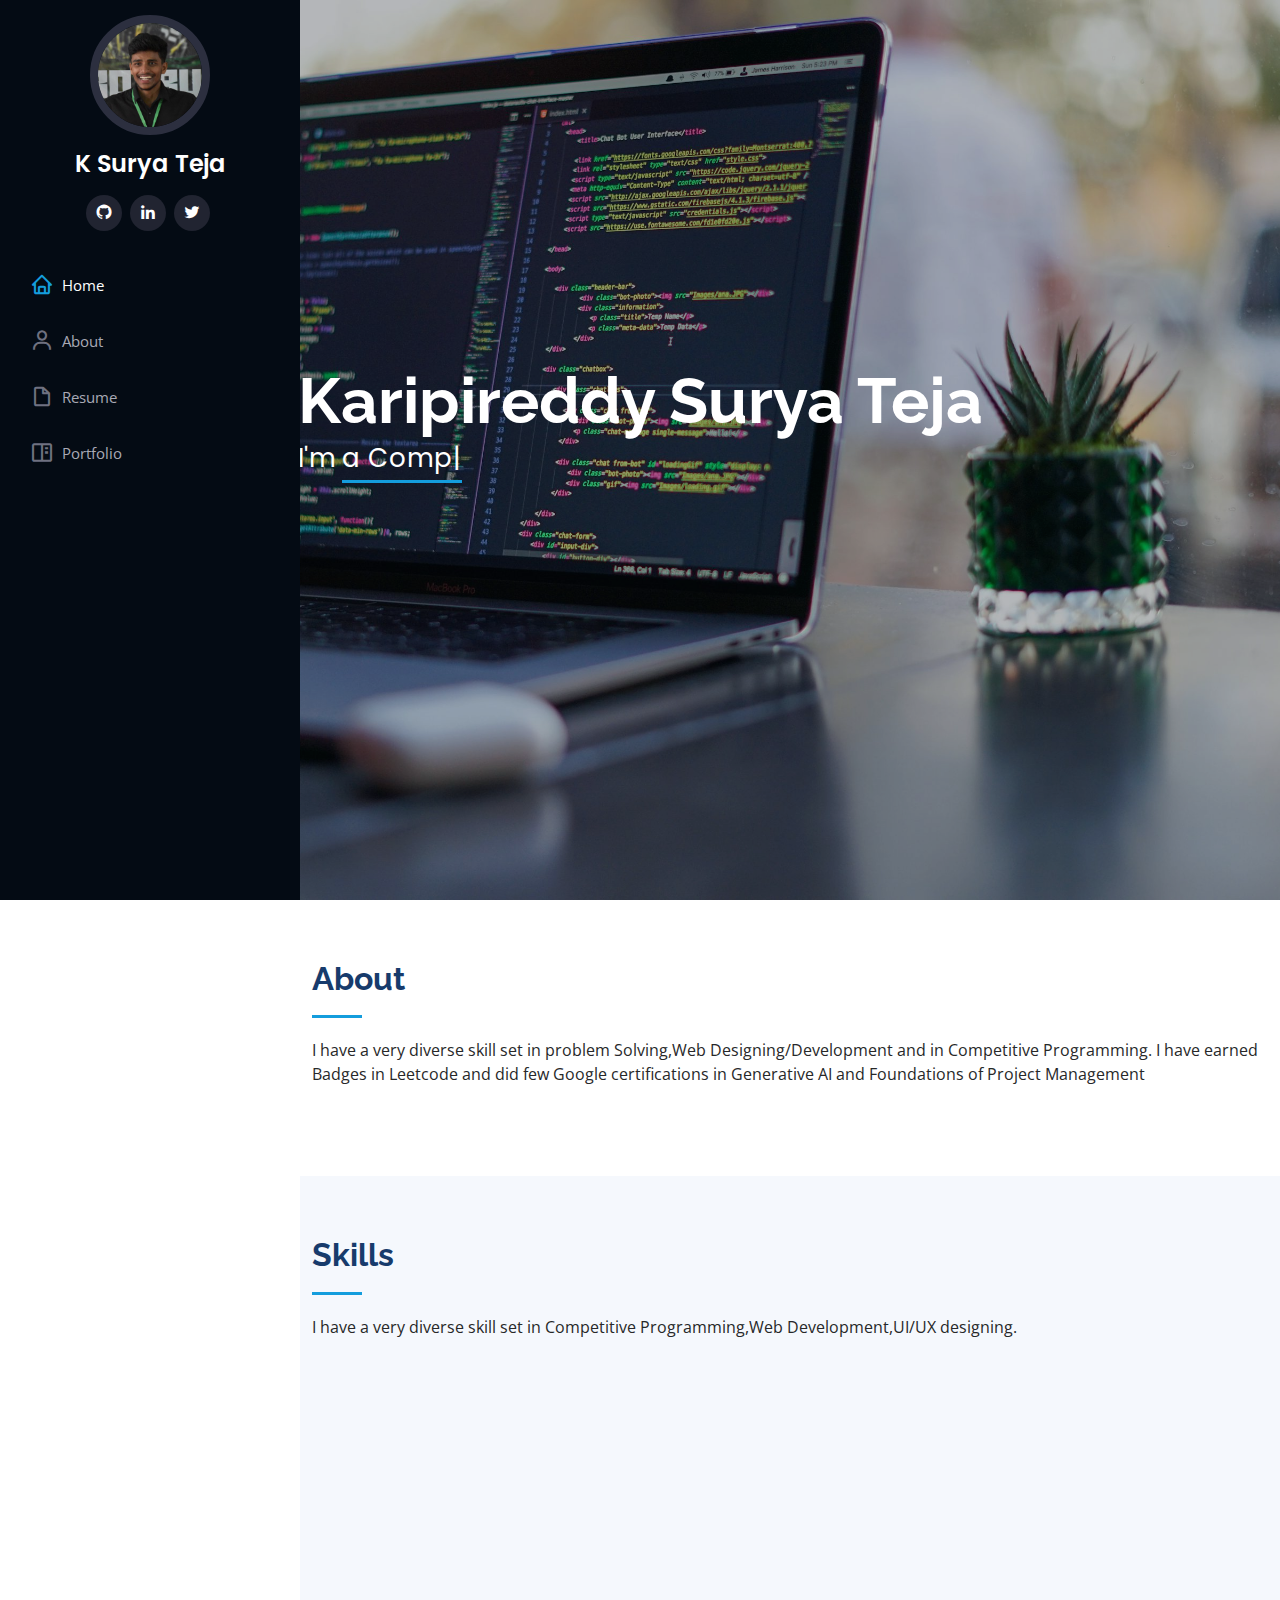
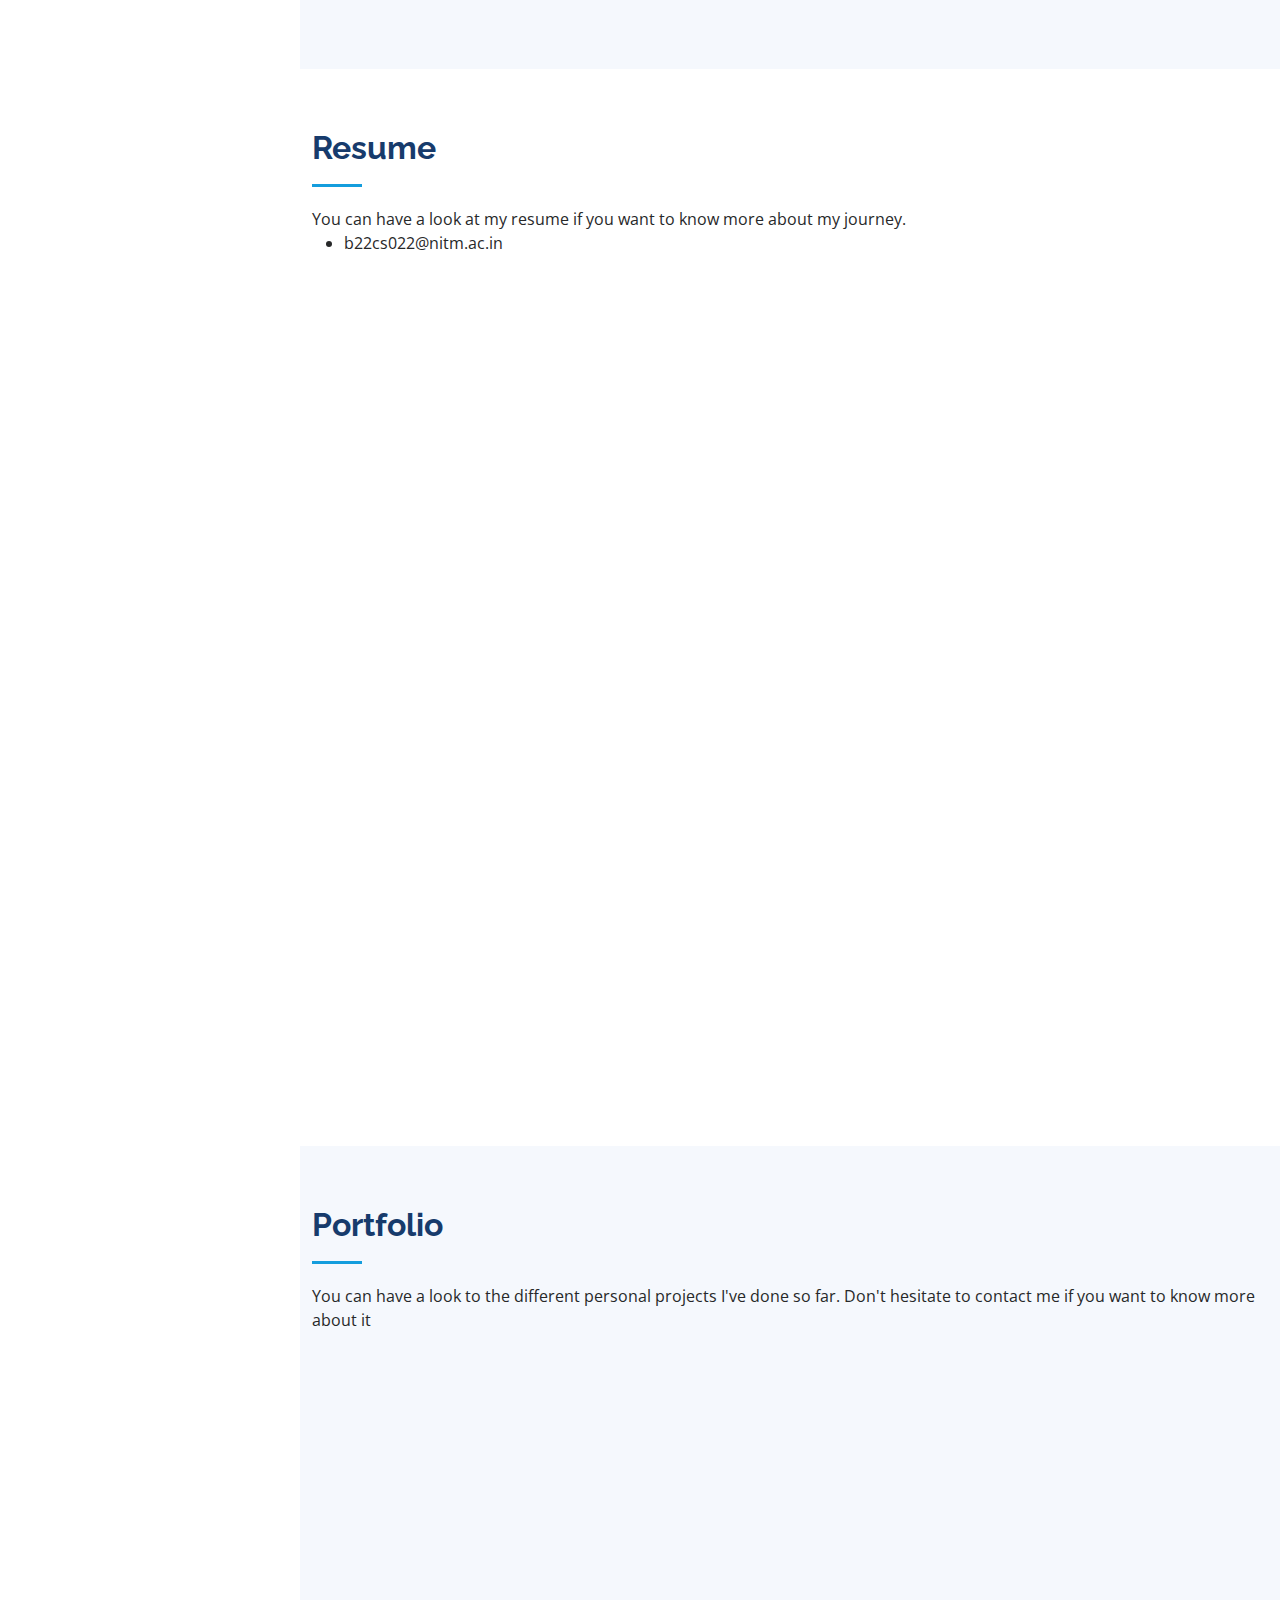
==== index.html @ 379b158a "index.html" ====
<!DOCTYPE html>
<html lang="en">
<head>
  <meta charset="utf-8">
  <meta content="width=device-width, initial-scale=1.0" name="viewport">
  <title>Karipireddy Surya Teja</title>
  <meta content="" name="description">
  <meta content="" name="keywords">
  <link href="assets\img\Icon.jpg" rel="icon">
  <link href="https://fonts.googleapis.com/css?family=Open+Sans:300,300i,400,400i,600,600i,700,700i|Raleway:300,300i,400,400i,500,500i,600,600i,700,700i|Poppins:300,300i,400,400i,500,500i,600,600i,700,700i" rel="stylesheet">
  <link href="assets/vendor/aos/aos.css" rel="stylesheet">
  <link href="assets/vendor/bootstrap/css/bootstrap.min.css" rel="stylesheet">
  <link href="assets/vendor/bootstrap-icons/bootstrap-icons.css" rel="stylesheet">
  <link href="assets/vendor/boxicons/css/boxicons.min.css" rel="stylesheet">
  <link href="assets/vendor/glightbox/css/glightbox.min.css" rel="stylesheet">
  <link href="assets/vendor/swiper/swiper-bundle.min.css" rel="stylesheet">
  <link href="assets/css/style.css" rel="stylesheet">
</head>
<body>
  <i class="bi bi-list mobile-nav-toggle d-xl-none"></i>
  <header id="header">
    <div class="d-flex flex-column">
      <div class="profile">
        <img src="assets/img/profile-img.jpg" alt="" class="img-fluid rounded-circle">
        <h1 class="text-light"><a href="index.html">K Surya Teja</a></h1>
        <div class="social-links mt-3 text-center">
          <a href="https://github.com/KaripireddySuryaTeja" class="github"><i class="bx bxl-github"></i></a>
          <a href="https://www.linkedin.com/in/karipireddy-surya-teja/" class="linkedin"><i class="bx bxl-linkedin"></i></a>
          <a href="https://x.com/SURYA_TEJA_47?t=hOOB4jflY0X9OuFJXu1d9g&s=09" class="twitter"><i class="bx bxl-twitter"></i></a>
        </div>
      </div>
      <nav id="navbar" class="nav-menu navbar">
        <ul>
          <li><a href="#hero" class="nav-link scrollto active"><i class="bx bx-home"></i> <span>Home</span></a></li>
          <li><a href="#about" class="nav-link scrollto"><i class="bx bx-user"></i> <span>About</span></a></li>
          <li><a href="#resume" class="nav-link scrollto"><i class="bx bx-file-blank"></i> <span>Resume</span></a></li>
          <li><a href="#portfolio" class="nav-link scrollto"><i class="bx bx-book-content"></i> <span>Portfolio</span></a></li>
        </ul>
      </nav>
    </div>
  </header>
  <section id="hero" class="d-flex flex-column justify-content-center align-items-center">
    <div class="hero-container" data-aos="fade-in">
      <h1>Karipireddy Surya Teja</h1>
      <p>I'm <span class="typed" data-typed-items="a Competitive Programmer,a Web Designer,a Web Developer"></p>
    </div>
  </section>
  <main id="main">
    <section id="about" class="about">
      <div class="container">
        <div class="section-title">
          <h2>About</h2>
          <p>I have a very diverse skill set in problem Solving,Web Designing/Development and in Competitive Programming. I have earned Badges in Leetcode and did few Google certifications 
             in Generative AI and Foundations of Project Management</p>
        </div>
        
      </div>
    </section>
    <section id="skills" class="skills section-bg">
      <div class="container">

        <div class="section-title">
          <h2>Skills</h2>
          <p>I have a very diverse skill set in Competitive Programming,Web Development,UI/UX designing.</p>
        </div>

        <div class="row skills-content">
          <div class="col-lg-6" data-aos="fade-up" data-aos-delay="100">

            <div class="progress">
              <span class="skill">C <i class="val">90%</i></span>
              <div class="progress-bar-wrap">
                <div class="progress-bar" role="progressbar" aria-valuenow="95" aria-valuemin="0" aria-valuemax="100"></div>
              </div>
            </div>

            <div class="progress">
              <span class="skill">C++ <i class="val">90%</i></span>
              <div class="progress-bar-wrap">
                <div class="progress-bar" role="progressbar" aria-valuenow="95" aria-valuemin="0" aria-valuemax="100"></div>
              </div>
            </div>
            <div class="progress">
              <span class="skill">Python <i class="val">85%</i></span>
              <div class="progress-bar-wrap">
                <div class="progress-bar" role="progressbar" aria-valuenow="85" aria-valuemin="0" aria-valuemax="100"></div>
              </div>
            </div>
            <div class="progress">
              <span class="skill">Figma <i class="val">90%</i></span>
              <div class="progress-bar-wrap">
                <div class="progress-bar" role="progressbar" aria-valuenow="90" aria-valuemin="0" aria-valuemax="100"></div>
              </div>
            </div>
          </div>
          <div class="col-lg-6" data-aos="fade-up">

            <div class="progress">
              <span class="skill">HTML <i class="val">95%</i></span>
              <div class="progress-bar-wrap">
                <div class="progress-bar" role="progressbar" aria-valuenow="95" aria-valuemin="0" aria-valuemax="100"></div>
              </div>
            </div>

            <div class="progress">
              <span class="skill">CSS <i class="val">90%</i></span>
              <div class="progress-bar-wrap">
                <div class="progress-bar" role="progressbar" aria-valuenow="90" aria-valuemin="0" aria-valuemax="100"></div>
              </div>
            </div>

            <div class="progress">
              <span class="skill">JavaScript <i class="val">75%</i></span>
              <div class="progress-bar-wrap">
                <div class="progress-bar" role="progressbar" aria-valuenow="75" aria-valuemin="0" aria-valuemax="100"></div>
              </div>
            </div>

            <div class="progress">
              <span class="skill">SQL <i class="val">60%</i></span>
              <div class="progress-bar-wrap">
                <div class="progress-bar" role="progressbar" aria-valuenow="60" aria-valuemin="0" aria-valuemax="100"></div>
              </div>
            </div>
          </div>

          

        </div>

      </div>
    </section>
    <section id="resume" class="resume">
      <div class="container">

        <div class="section-title">
          <h2>Resume</h2>
          <p>You can have a look at my resume if you want to know more about my journey.</p>
          <ul>
            <li>b22cs022@nitm.ac.in</li>
        </ul>
        </div>

        <div class="row">
          <div class="col-lg-6" data-aos="fade-up">
            <h3 class="resume-title">Summary</h3>
            <div class="resume-item pb-0">
              <h4>Karipireddy Surya Teja Gopal Reddy</h4>
              <p><em>I have a very diverse education background and Good work experience in fields of Web Development,UI/UX Designer,Problem solving and Competitive programming 
                which helps me to boost my confidence and helped me to learn a lot in my work life</em></p>
            </div>

            <h3 class="resume-title">Education</h3>
            <div class="resume-item">
              <h4>Narayana Junior College</h4>
              <h5>2020 - 2022</h5>
              <p>MPC Department</p>
              <ul>
                <li>Passed with high percentage of 91%</li>
                <li>Achived good ranks in Competitive examinations</li>
              </ul>
            </div>
            <div class="resume-item">
              <h4>NITM, Shillong</h4>
              <h5>2022 - 2026</h5>
              <p>BTech in Computer Science & Engineering</p>
            </div>
          </div>

          <div class="col-lg-6" data-aos="fade-up" data-aos-delay="100">
            <h3 class="resume-title">Professional Experience</h3>
            <div class="resume-item">
              <h4>DABOTICS-web Developer Intren</h4>
              <h5>FEB 2024</h5>
              <p><em>Remote</em></p>
              <ul>
                <li>Designed and Developed a Product land page,Quiz Website and a module to generate QR codes with any text or links.</li>
                <li>Project helps to experience product and to attend Online Quiz with clean Interfaces </li>
                <li><b>Technology Stack :</b> HTML, CSS, JavaScript, GitHub</li>
              </ul>
            </div>
            <h3 class="resume-title">Position of Responsibility</h3>
            <div class="resume-item">
              <h4>Coding Club NITM-Competitive Programming</h4>
              <p><em>Club Cordinator</em></p>
              <h5>Present</h5>
             
              <ul>
                <li>Led the competitive programming branch of the coding club, overseeing the organization and participation in coding
                  competitions, hackathons, and algorithmic challenges, thereby fostering a culture of excellence and innovation among
                  members</li>
                <li>Maintained regular contact with the club team, faculty, and alumni for club activities</li>
              </ul>
              
            </div>

      </div>
    </section>
    <section id="portfolio" class="portfolio section-bg">
      <div class="container">

        <div class="section-title">
          <h2>Portfolio</h2>
          <p>You can have a look to the different personal projects I've done so far. Don't hesitate to contact me if you want to know more about it</p>
        </div>



        <div class="row portfolio-container" data-aos="fade-up" data-aos-delay="100">

          <div class="col-lg-4 col-md-6 portfolio-item filter-app">
            <div class="portfolio-wrap">
              <img src="assets/img/portfolio/portfolio-1.jpg" class="img-fluid" alt="">
              <div class="portfolio-links">
                <a href="https://github.com/KaripireddySuryaTeja/Bank-Managment-System.git" title="More Details"><i class="bx bx-link"></i></a>
              </div>
            </div>
          </div>

          <div class="col-lg-4 col-md-6 portfolio-item filter-web">
            <div class="portfolio-wrap">
              <img src="assets/img/portfolio/portfolio-2.jpg" class="img-fluid" alt="">
              <div class="portfolio-links">
                <a href="https://github.com/KaripireddySuryaTeja/Virtual-Casino-Number-Game.git" title="More Details"><i class="bx bx-link"></i></a>
              </div>
            </div>
          </div>

          <div class="col-lg-4 col-md-6 portfolio-item filter-app">
            <div class="portfolio-wrap">
              <img src="assets/img/portfolio/portfolio-3.jpg" class="img-fluid" alt="">
              <div class="portfolio-links">
                <a href="https://github.com/KaripireddySuryaTeja/Dabotics_Intren.git" title="More Details"><i class="bx bx-link"></i></a>
              </div>
            </div>
          </div>
        </div>

      </div>
    </section>
    
  </main>
  <a href="#" class="back-to-top d-flex align-items-center justify-content-center"><i class="bi bi-arrow-up-short"></i></a>

  <script src="assets/vendor/purecounter/purecounter_vanilla.js"></script>
  <script src="assets/vendor/aos/aos.js"></script>
  <script src="assets/vendor/bootstrap/js/bootstrap.bundle.min.js"></script>
  <script src="assets/vendor/glightbox/js/glightbox.min.js"></script>
  <script src="assets/vendor/isotope-layout/isotope.pkgd.min.js"></script>
  <script src="assets/vendor/swiper/swiper-bundle.min.js"></script>
  <script src="assets/vendor/typed.js/typed.umd.js"></script>
  <script src="assets/vendor/waypoints/noframework.waypoints.js"></script>
  <script src="assets/vendor/php-email-form/validate.js"></script>

  <script src="assets/js/main.js"></script>

</body>

</html>
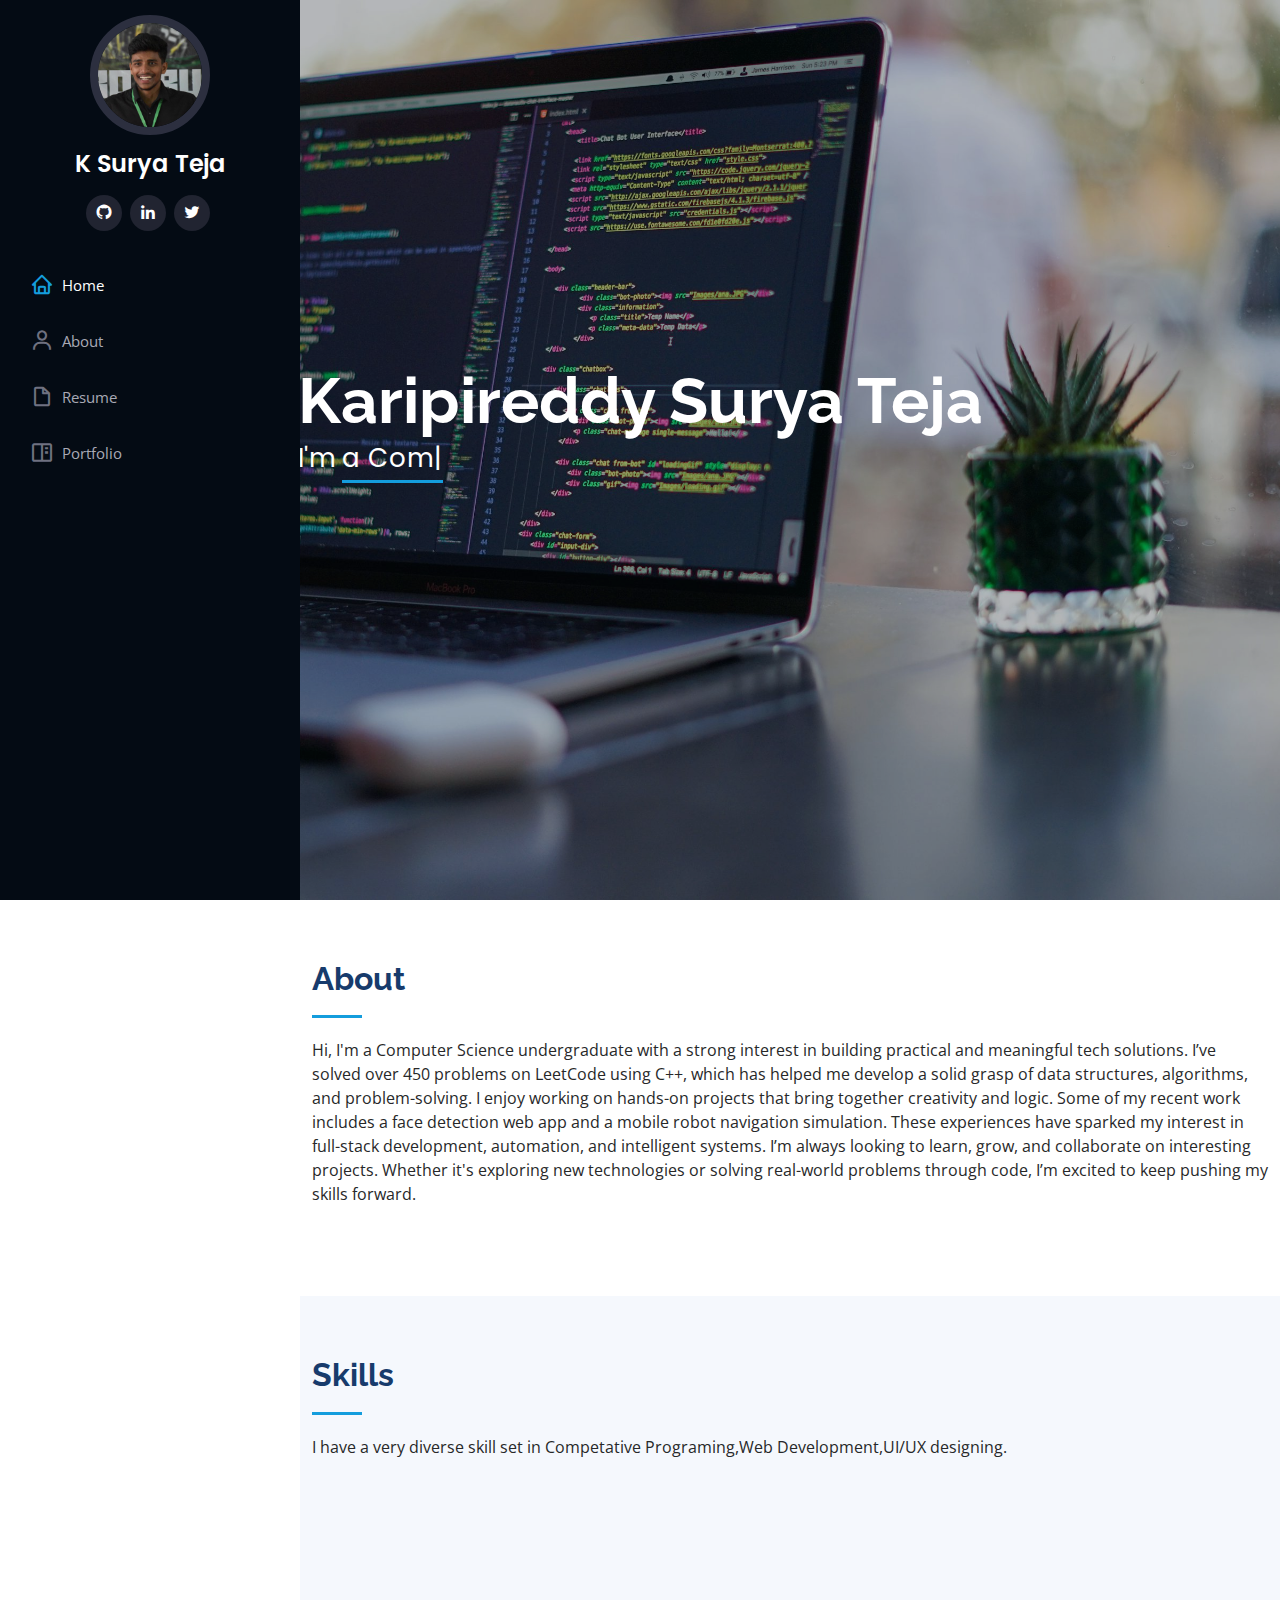
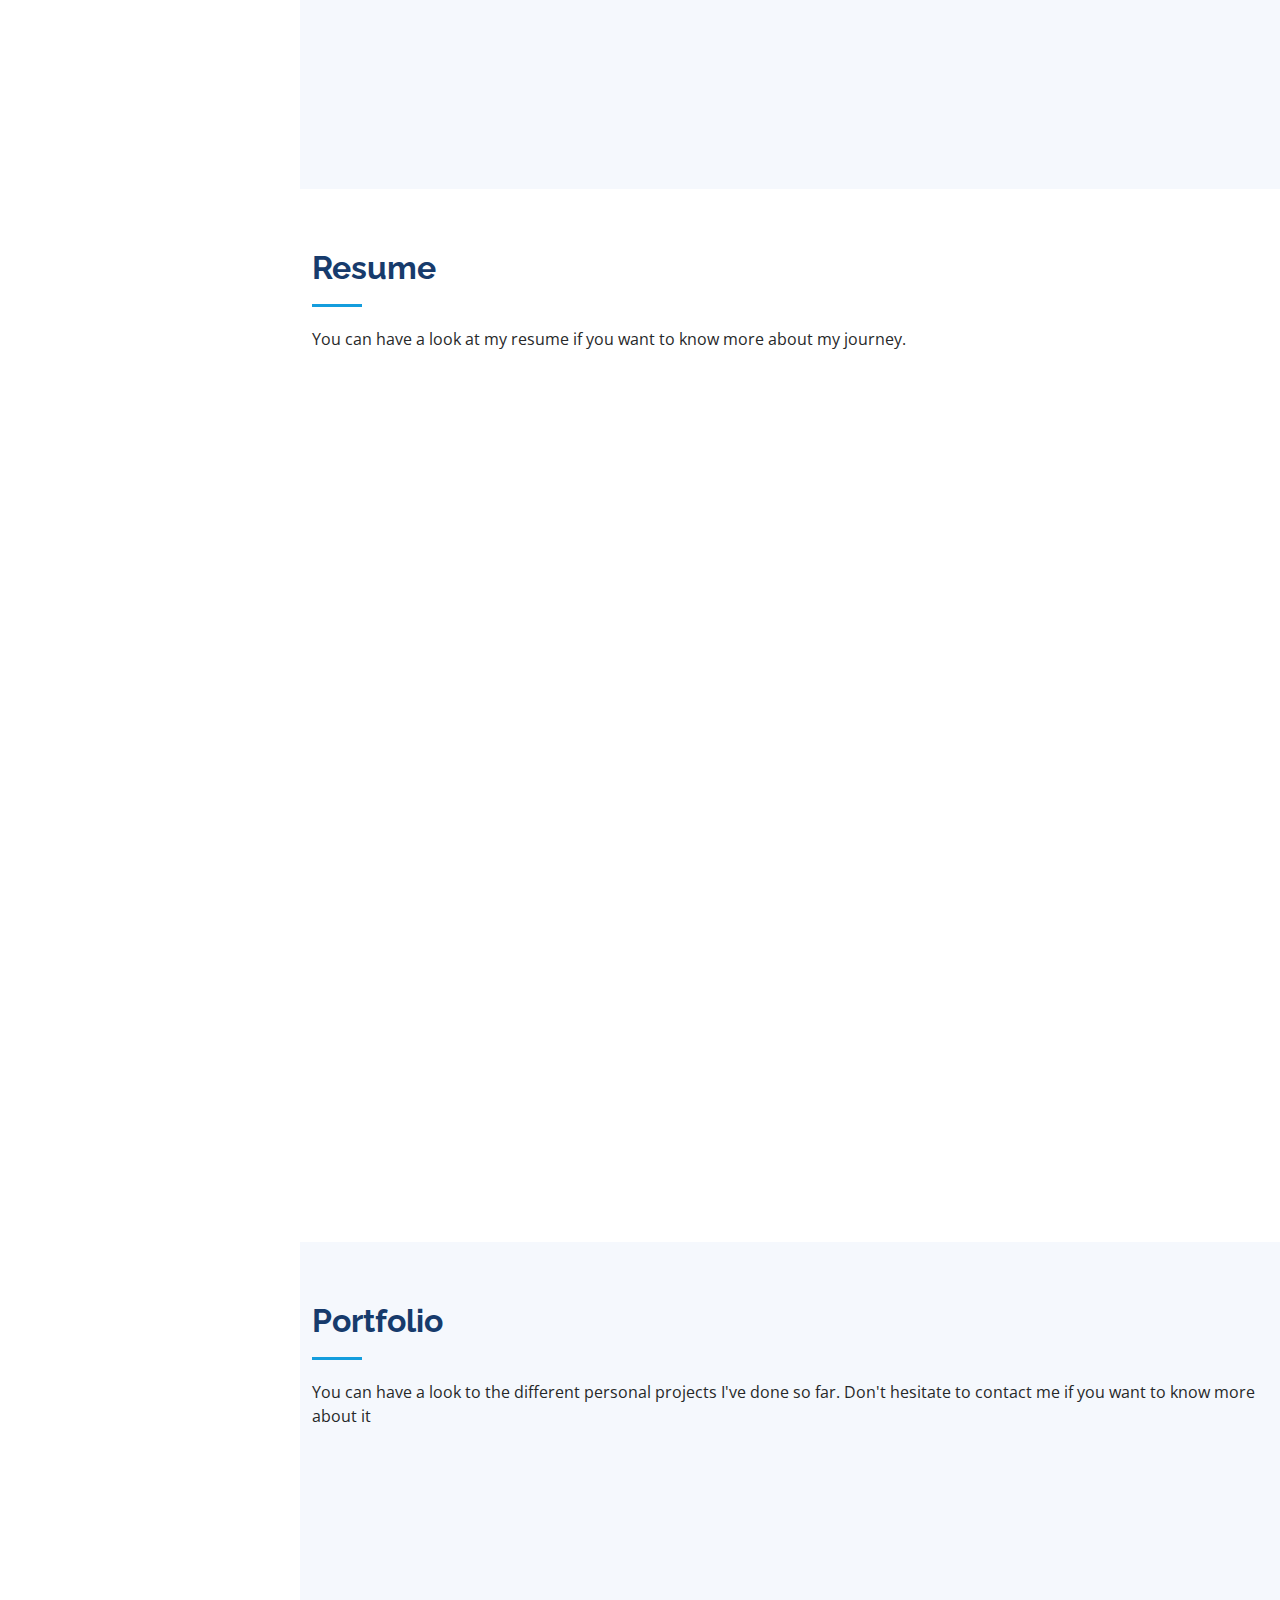
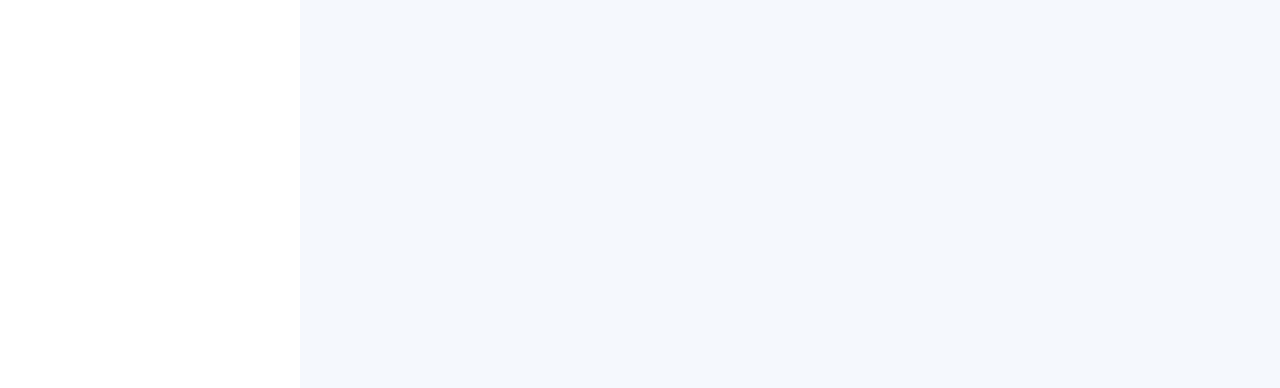
==== commit 58d5e508: "Add files via upload" ====
--- a/index.html
+++ b/index.html
@@ -42,7 +42,7 @@
   <section id="hero" class="d-flex flex-column justify-content-center align-items-center">
     <div class="hero-container" data-aos="fade-in">
       <h1>Karipireddy Surya Teja</h1>
-      <p>I'm <span class="typed" data-typed-items="a Competitive Programmer,a Web Designer,a Web Developer"></p>
+      <p>I'm <span class="typed" data-typed-items="a Compitetive Programer,a Web Designer,a Web Developer"></p>
     </div>
   </section>
   <main id="main">
@@ -50,8 +50,11 @@
       <div class="container">
         <div class="section-title">
           <h2>About</h2>
-          <p>I have a very diverse skill set in problem Solving,Web Designing/Development and in Competitive Programming. I have earned Badges in Leetcode and did few Google certifications 
-             in Generative AI and Foundations of Project Management</p>
+          <p>Hi, I'm a Computer Science undergraduate with a strong interest in building practical and meaningful tech solutions. I’ve solved over 450 problems on LeetCode using C++, which has helped me develop a solid grasp of data structures, algorithms, and problem-solving.
+  
+          I enjoy working on hands-on projects that bring together creativity and logic. Some of my recent work includes a face detection web app and a mobile robot navigation simulation. These experiences have sparked my interest in full-stack development, automation, and intelligent systems.
+  
+          I’m always looking to learn, grow, and collaborate on interesting projects. Whether it's exploring new technologies or solving real-world problems through code, I’m excited to keep pushing my skills forward.</p>
         </div>
         
       </div>
@@ -61,40 +64,43 @@
 
         <div class="section-title">
           <h2>Skills</h2>
-          <p>I have a very diverse skill set in Competitive Programming,Web Development,UI/UX designing.</p>
+          <p>I have a very diverse skill set in Competative Programing,Web Development,UI/UX designing.</p>
         </div>
 
         <div class="row skills-content">
           <div class="col-lg-6" data-aos="fade-up" data-aos-delay="100">
-
-            <div class="progress">
-              <span class="skill">C <i class="val">90%</i></span>
+            
+            <div class="progress">
+              <span class="skill">C++ <i class="val">95%</i></span>
               <div class="progress-bar-wrap">
                 <div class="progress-bar" role="progressbar" aria-valuenow="95" aria-valuemin="0" aria-valuemax="100"></div>
               </div>
             </div>
 
             <div class="progress">
-              <span class="skill">C++ <i class="val">90%</i></span>
+              <span class="skill">C <i class="val">95%</i></span>
               <div class="progress-bar-wrap">
                 <div class="progress-bar" role="progressbar" aria-valuenow="95" aria-valuemin="0" aria-valuemax="100"></div>
               </div>
             </div>
-            <div class="progress">
-              <span class="skill">Python <i class="val">85%</i></span>
-              <div class="progress-bar-wrap">
-                <div class="progress-bar" role="progressbar" aria-valuenow="85" aria-valuemin="0" aria-valuemax="100"></div>
-              </div>
-            </div>
-            <div class="progress">
-              <span class="skill">Figma <i class="val">90%</i></span>
-              <div class="progress-bar-wrap">
-                <div class="progress-bar" role="progressbar" aria-valuenow="90" aria-valuemin="0" aria-valuemax="100"></div>
+
+            <div class="progress">
+              <span class="skill">Python <i class="val">80%</i></span>
+              <div class="progress-bar-wrap">
+                <div class="progress-bar" role="progressbar" aria-valuenow="80" aria-valuemin="0" aria-valuemax="100"></div>
+              </div>
+            </div>
+            
+            <div class="progress">
+              <span class="skill">JAVA <i class="val">60%</i></span>
+              <div class="progress-bar-wrap">
+                <div class="progress-bar" role="progressbar" aria-valuenow="60" aria-valuemin="0" aria-valuemax="100"></div>
               </div>
             </div>
           </div>
           <div class="col-lg-6" data-aos="fade-up">
 
+            
             <div class="progress">
               <span class="skill">HTML <i class="val">95%</i></span>
               <div class="progress-bar-wrap">
@@ -136,9 +142,9 @@
         <div class="section-title">
           <h2>Resume</h2>
           <p>You can have a look at my resume if you want to know more about my journey.</p>
-          <ul>
+          <!--<ul>
             <li>b22cs022@nitm.ac.in</li>
-        </ul>
+        </ul>-->
         </div>
 
         <div class="row">
@@ -146,8 +152,7 @@
             <h3 class="resume-title">Summary</h3>
             <div class="resume-item pb-0">
               <h4>Karipireddy Surya Teja Gopal Reddy</h4>
-              <p><em>I have a very diverse education background and Good work experience in fields of Web Development,UI/UX Designer,Problem solving and Competitive programming 
-                which helps me to boost my confidence and helped me to learn a lot in my work life</em></p>
+              <p><em>I'm a Computer Science undergraduate passionate about building real-world tech solutions. With 450+ LeetCode problems solved in C++ and hands-on project experience in web development and intelligent systems, I love turning ideas into clean, efficient code. Currently exploring full-stack development, automation, and AI-driven applications.</em></p>
             </div>
 
             <h3 class="resume-title">Education</h3>
@@ -156,14 +161,19 @@
               <h5>2020 - 2022</h5>
               <p>MPC Department</p>
               <ul>
-                <li>Passed with high percentage of 91%</li>
-                <li>Achived good ranks in Competitive examinations</li>
-              </ul>
-            </div>
-            <div class="resume-item">
-              <h4>NITM, Shillong</h4>
+                <li>Passed with high percentage of <b>91%</b></li>
+                <li>Achived a ranks of <b>20,272</b> out of <b>905,590</b> participants in <b>JEE-MAIN 2022</b></li>
+              </ul>
+            </div>
+            <div class="resume-item">
+              <h4>National Institute of Technology Meghalaya, sohra</h4>
               <h5>2022 - 2026</h5>
               <p>BTech in Computer Science & Engineering</p>
+              <ul>
+                <li><b>CGPA</b>: 8.66</li>
+                <li>Achieved a rank of <b>8578</b> out of 123,967 participants in <b>GATE2025</b>, showcasing strong analytical and problem-solving
+                  skills in engineering</li>
+              </ul>
             </div>
           </div>
 
@@ -205,11 +215,31 @@
         </div>
 
 
-
         <div class="row portfolio-container" data-aos="fade-up" data-aos-delay="100">
-
-          <div class="col-lg-4 col-md-6 portfolio-item filter-app">
-            <div class="portfolio-wrap">
+          
+          <div class="col-lg-4 col-md-6 portfolio-item filter-app">
+            <div class="portfolio-wrap">
+              <p><b>Face_Detection</b></p>
+              <img src="assets/img/portfolio/portfolio-4.jpg" class="img-fluid" alt="">
+              <div class="portfolio-links">
+                <a href="https://github.com/KaripireddySuryaTeja/FaceDetection.git" title="More Details"><i class="bx bx-link"></i></a>
+              </div>
+            </div>
+          </div>
+          
+          <div class="col-lg-4 col-md-6 portfolio-item filter-app">
+            <div class="portfolio-wrap">
+              <p><b>WeatherAPI_automation</b></p>
+              <img src="assets/img/portfolio/portfolio-5.jpg" class="img-fluid" alt="">
+              <div class="portfolio-links">
+                <a href="https://github.com/KaripireddySuryaTeja/OpenWeatherAPIautomation.git" title="More Details"><i class="bx bx-link"></i></a>
+              </div>
+            </div>
+          </div>
+
+          <div class="col-lg-4 col-md-6 portfolio-item filter-app">
+            <div class="portfolio-wrap">
+              <p><b>Bank_Managment_System</b></p>
               <img src="assets/img/portfolio/portfolio-1.jpg" class="img-fluid" alt="">
               <div class="portfolio-links">
                 <a href="https://github.com/KaripireddySuryaTeja/Bank-Managment-System.git" title="More Details"><i class="bx bx-link"></i></a>
@@ -219,15 +249,17 @@
 
           <div class="col-lg-4 col-md-6 portfolio-item filter-web">
             <div class="portfolio-wrap">
+              <p><b>Virtual_Number_Game</b></p>
               <img src="assets/img/portfolio/portfolio-2.jpg" class="img-fluid" alt="">
               <div class="portfolio-links">
-                <a href="https://github.com/KaripireddySuryaTeja/Virtual-Casino-Number-Game.git" title="More Details"><i class="bx bx-link"></i></a>
-              </div>
-            </div>
-          </div>
-
-          <div class="col-lg-4 col-md-6 portfolio-item filter-app">
-            <div class="portfolio-wrap">
+                <a href="https://github.com/KaripireddySuryaTeja/Virtual_Number_Game.git" title="More Details"><i class="bx bx-link"></i></a>
+              </div>
+            </div>
+          </div>
+
+          <div class="col-lg-4 col-md-6 portfolio-item filter-app">
+            <div class="portfolio-wrap">
+              <p><b>Dabotics_Intren</b></p>
               <img src="assets/img/portfolio/portfolio-3.jpg" class="img-fluid" alt="">
               <div class="portfolio-links">
                 <a href="https://github.com/KaripireddySuryaTeja/Dabotics_Intren.git" title="More Details"><i class="bx bx-link"></i></a>
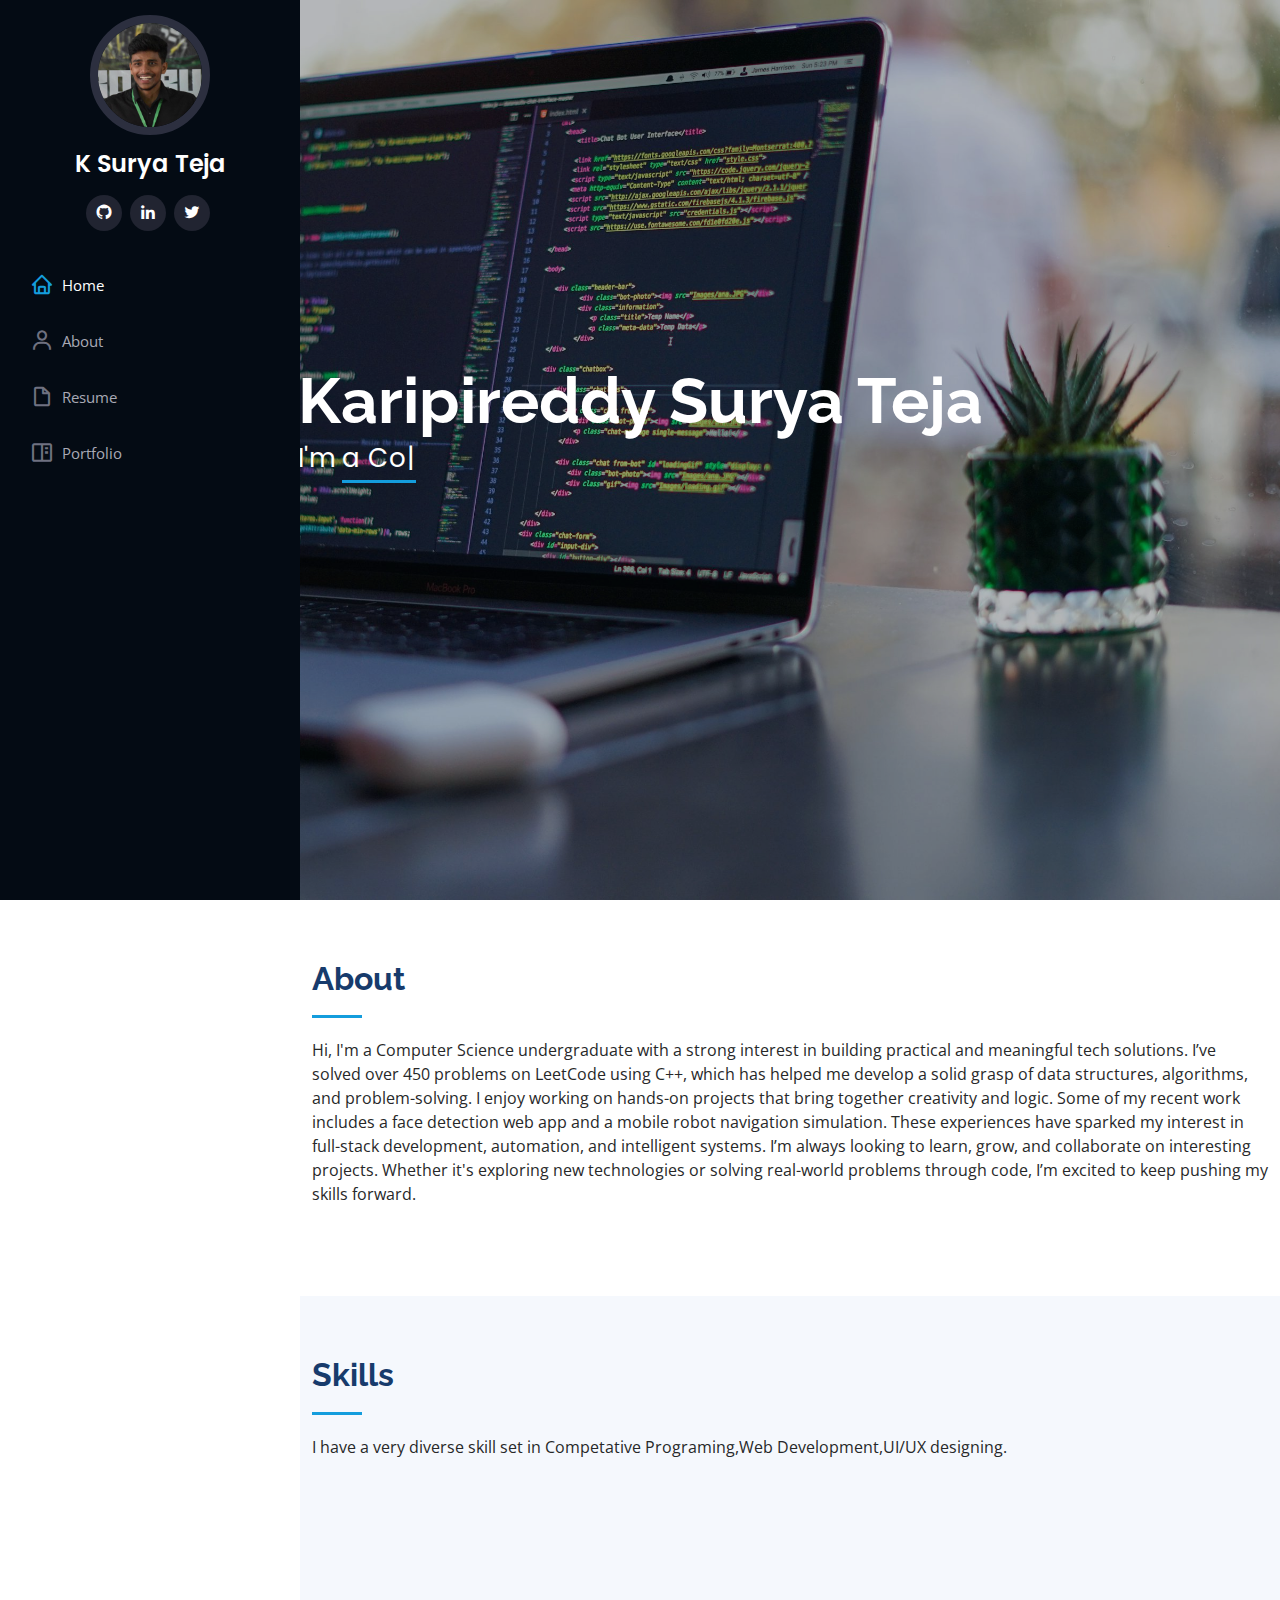
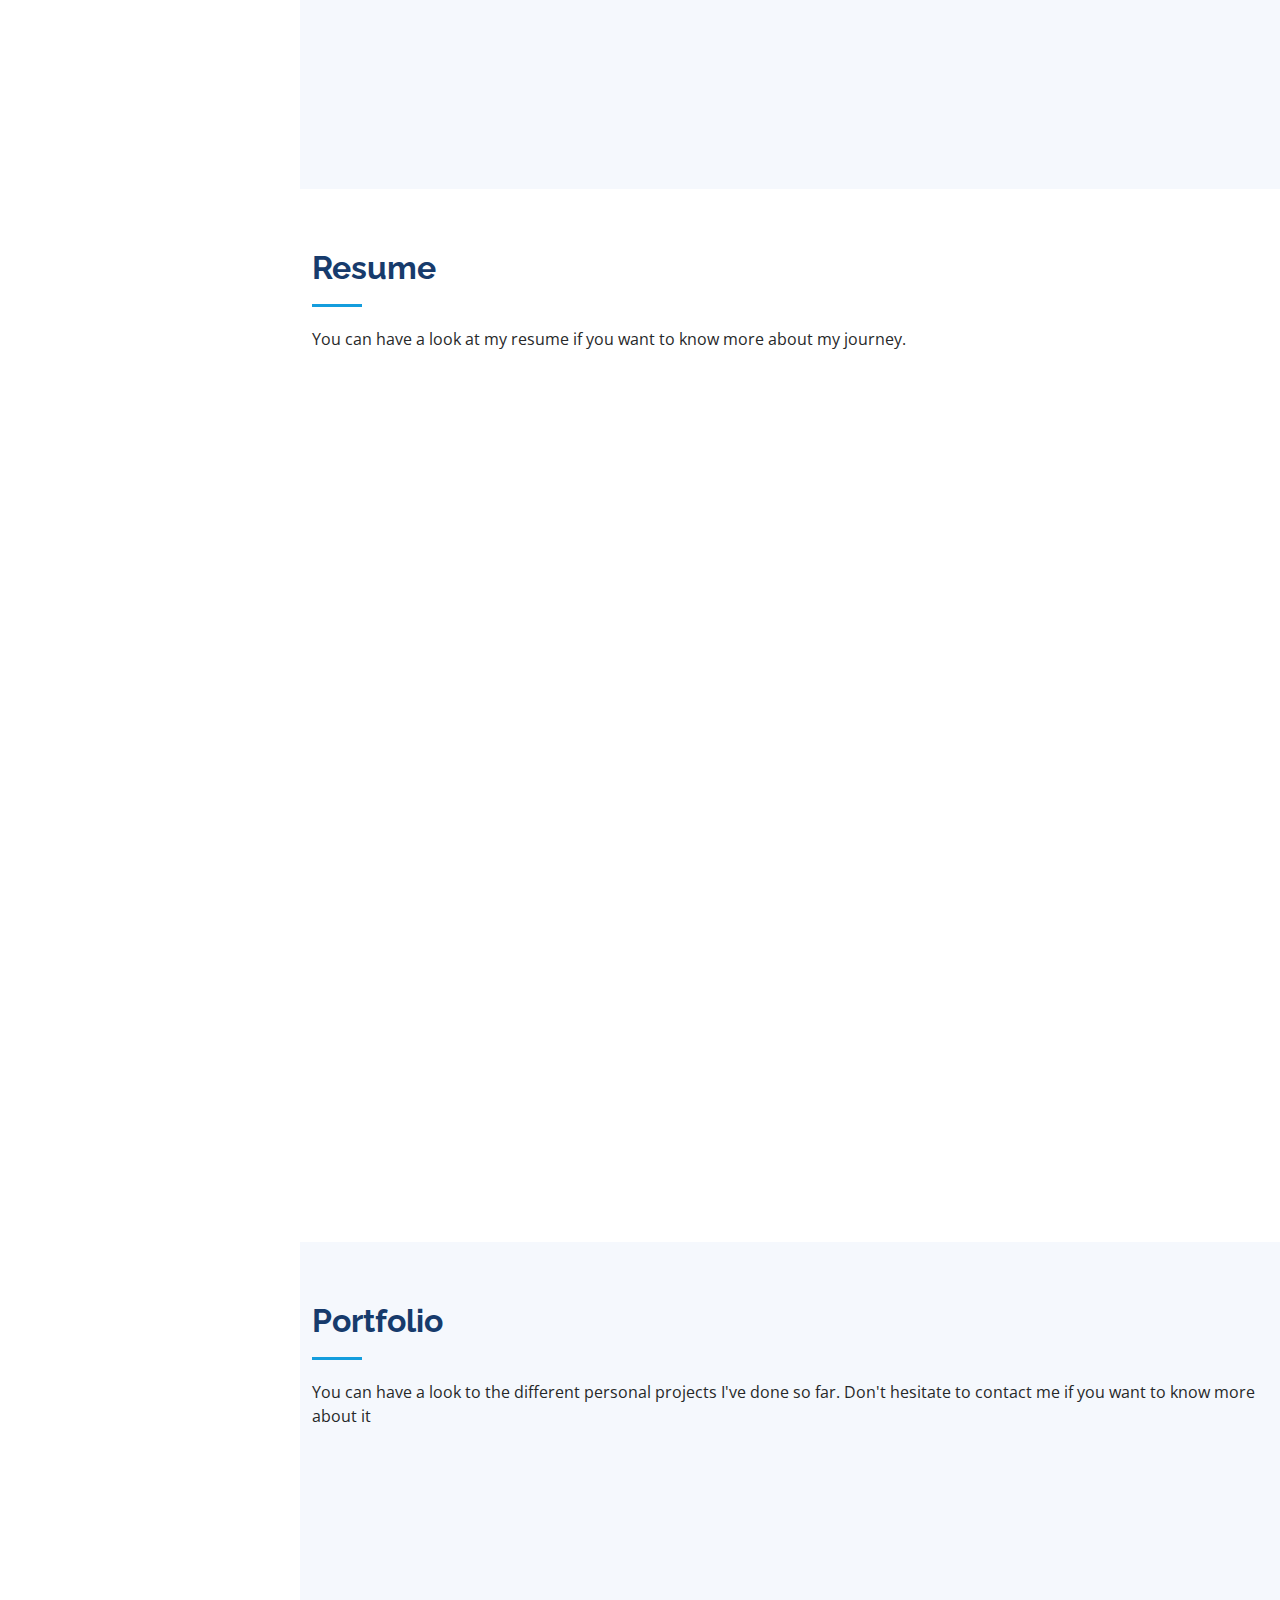
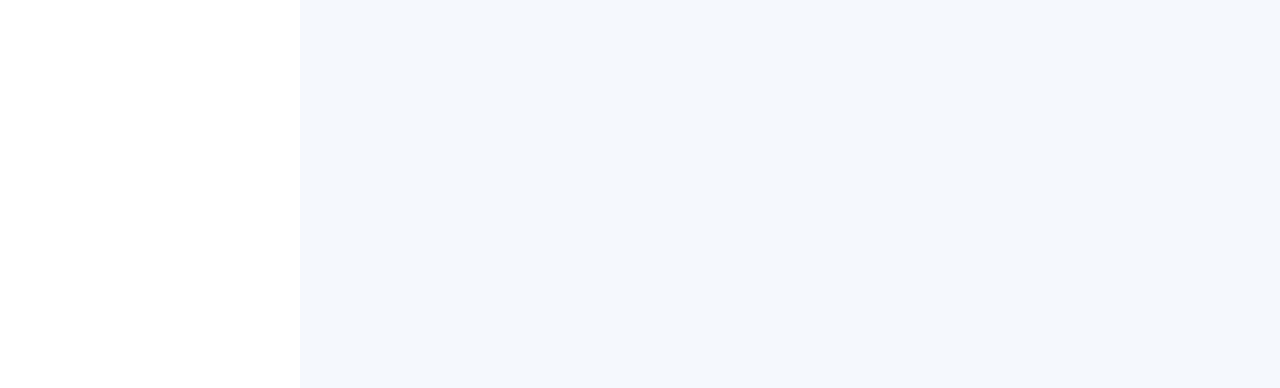
==== commit b4dfcf4b: "index.html" ====
--- a/index.html
+++ b/index.html
@@ -42,7 +42,7 @@
   <section id="hero" class="d-flex flex-column justify-content-center align-items-center">
     <div class="hero-container" data-aos="fade-in">
       <h1>Karipireddy Surya Teja</h1>
-      <p>I'm <span class="typed" data-typed-items="a Compitetive Programer,a Web Designer,a Web Developer"></p>
+      <p>I'm <span class="typed" data-typed-items="a Compitetive Programer,a Web Designer,a Full-Stack Developer"></p>
     </div>
   </section>
   <main id="main">
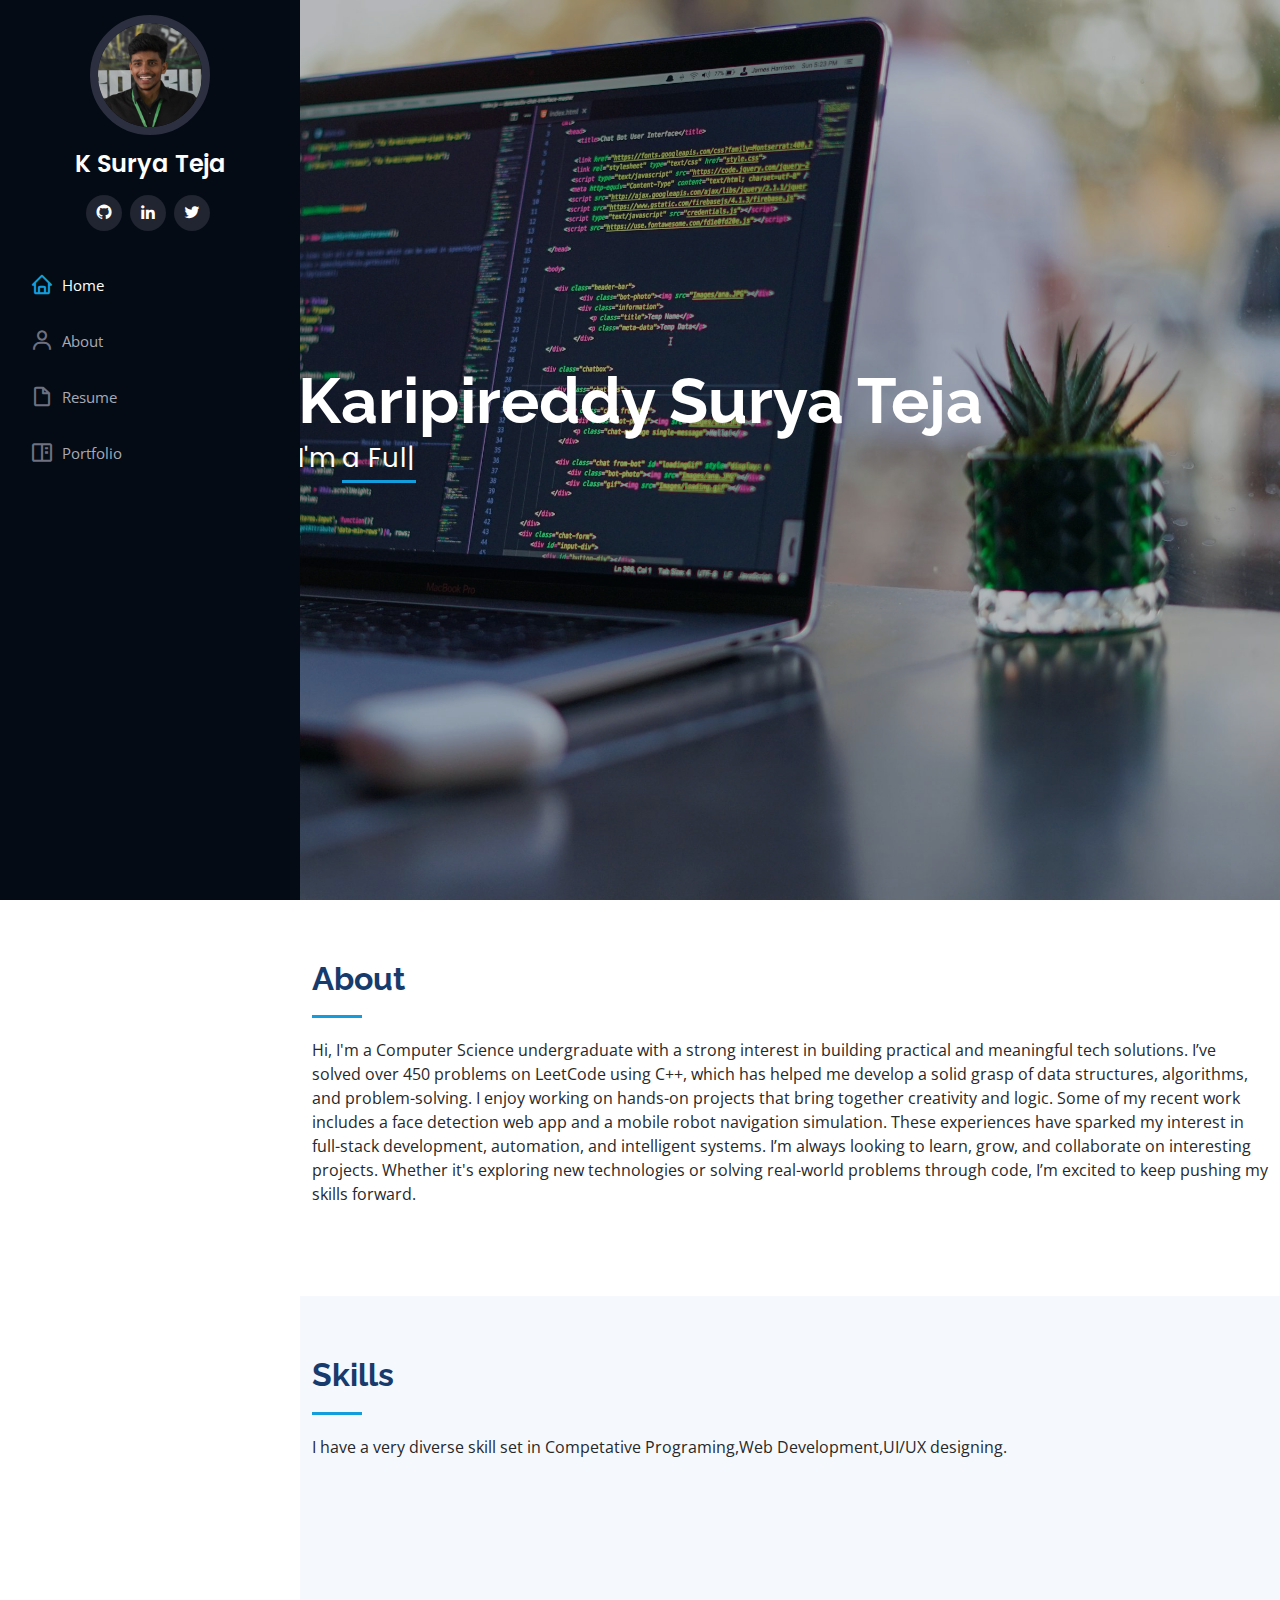
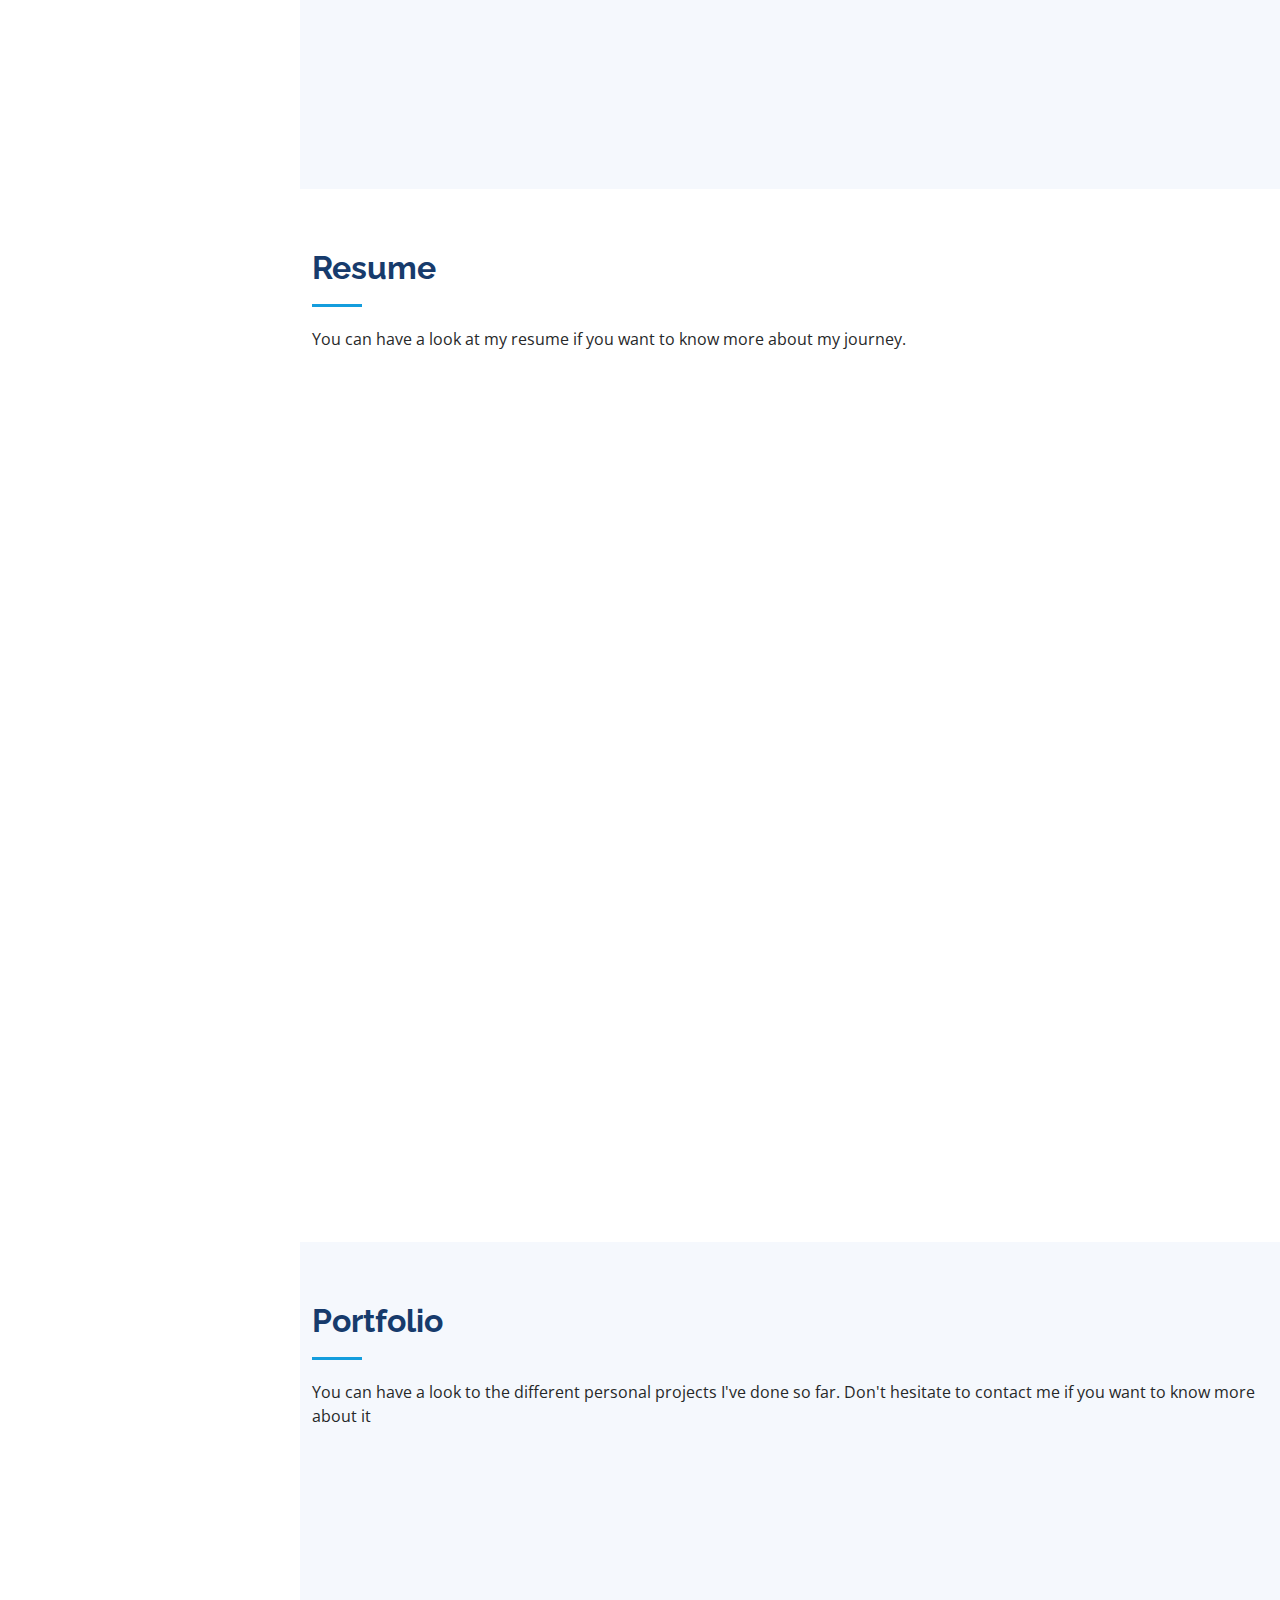
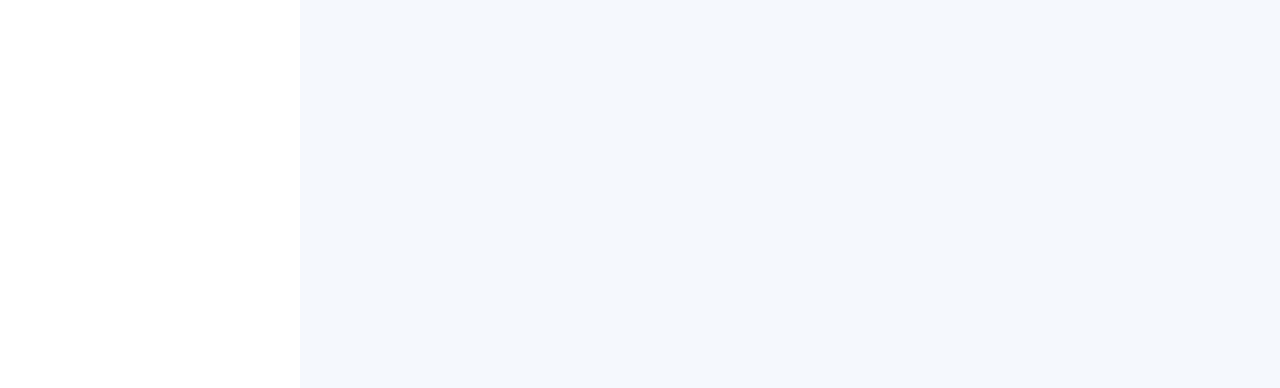
==== commit d2827882: "index.html" ====
--- a/index.html
+++ b/index.html
@@ -42,7 +42,7 @@
   <section id="hero" class="d-flex flex-column justify-content-center align-items-center">
     <div class="hero-container" data-aos="fade-in">
       <h1>Karipireddy Surya Teja</h1>
-      <p>I'm <span class="typed" data-typed-items="a Compitetive Programer,a Web Designer,a Full-Stack Developer"></p>
+      <p>I'm <span class="typed" data-typed-items="a Full-Stack Developer,a Compitetive Programer,a Web Designer"></p>
     </div>
   </section>
   <main id="main">
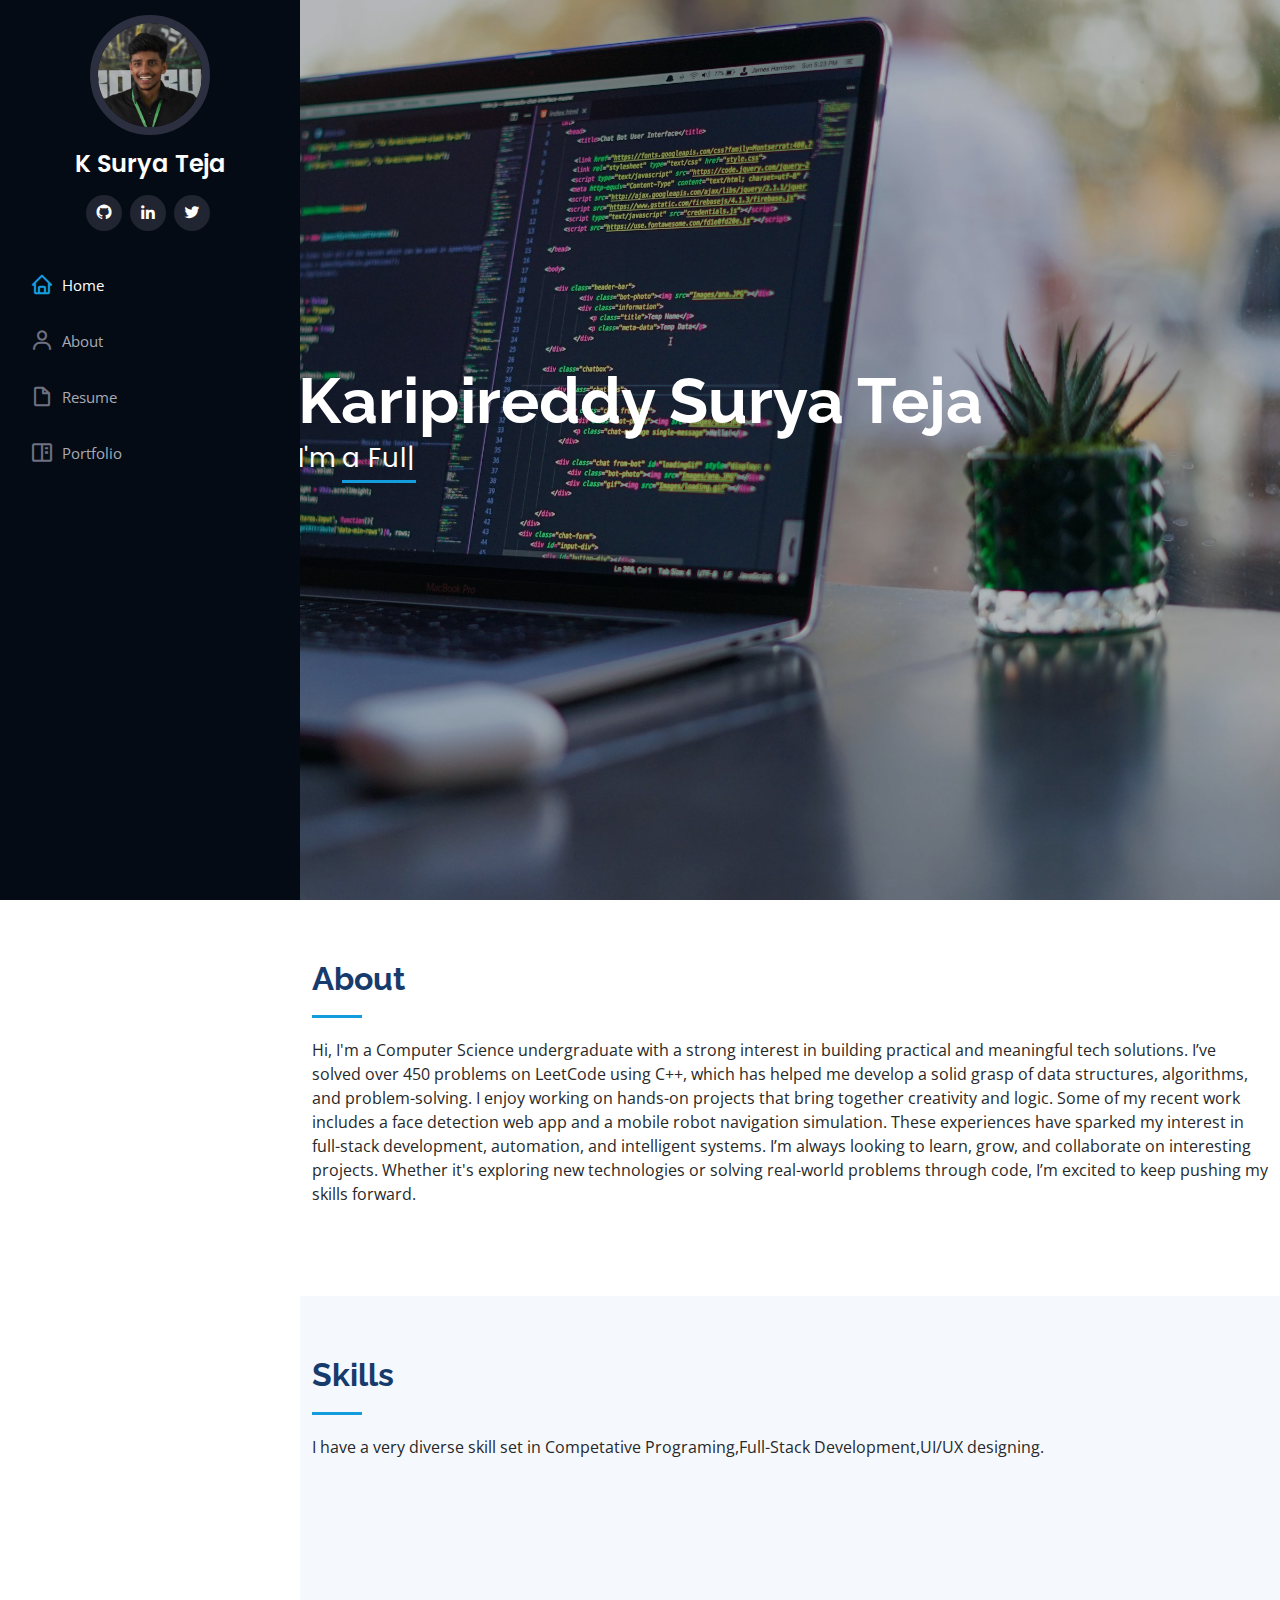
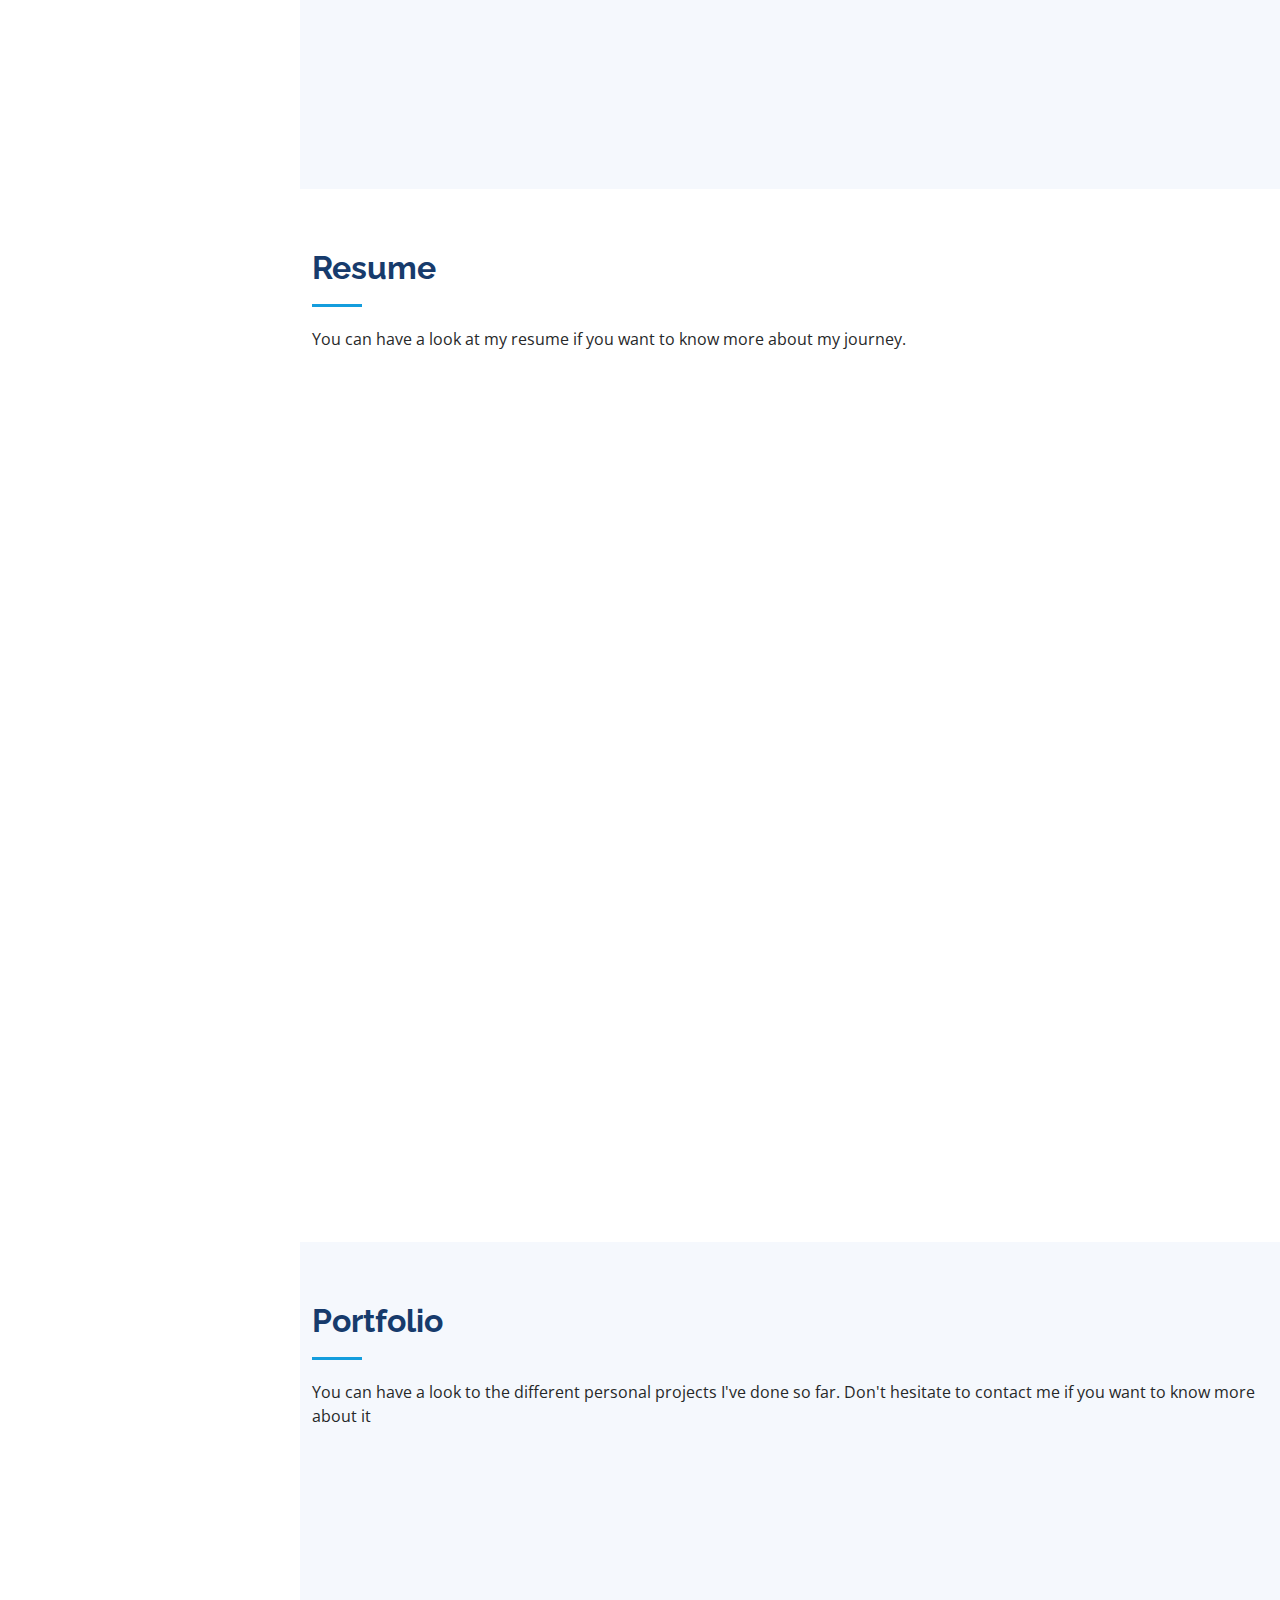
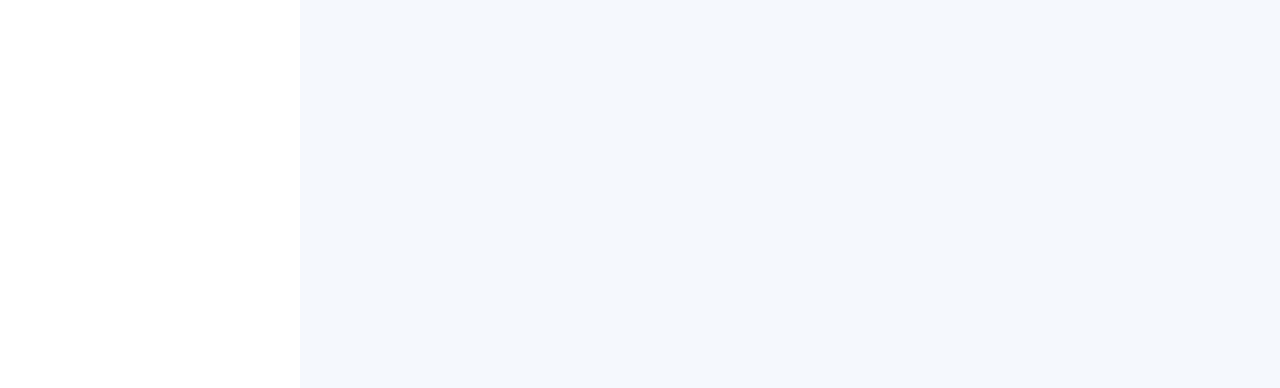
==== commit 73132e92: "index.html" ====
--- a/index.html
+++ b/index.html
@@ -64,7 +64,7 @@
 
         <div class="section-title">
           <h2>Skills</h2>
-          <p>I have a very diverse skill set in Competative Programing,Web Development,UI/UX designing.</p>
+          <p>I have a very diverse skill set in Competative Programing,Full-Stack Development,UI/UX designing.</p>
         </div>
 
         <div class="row skills-content">
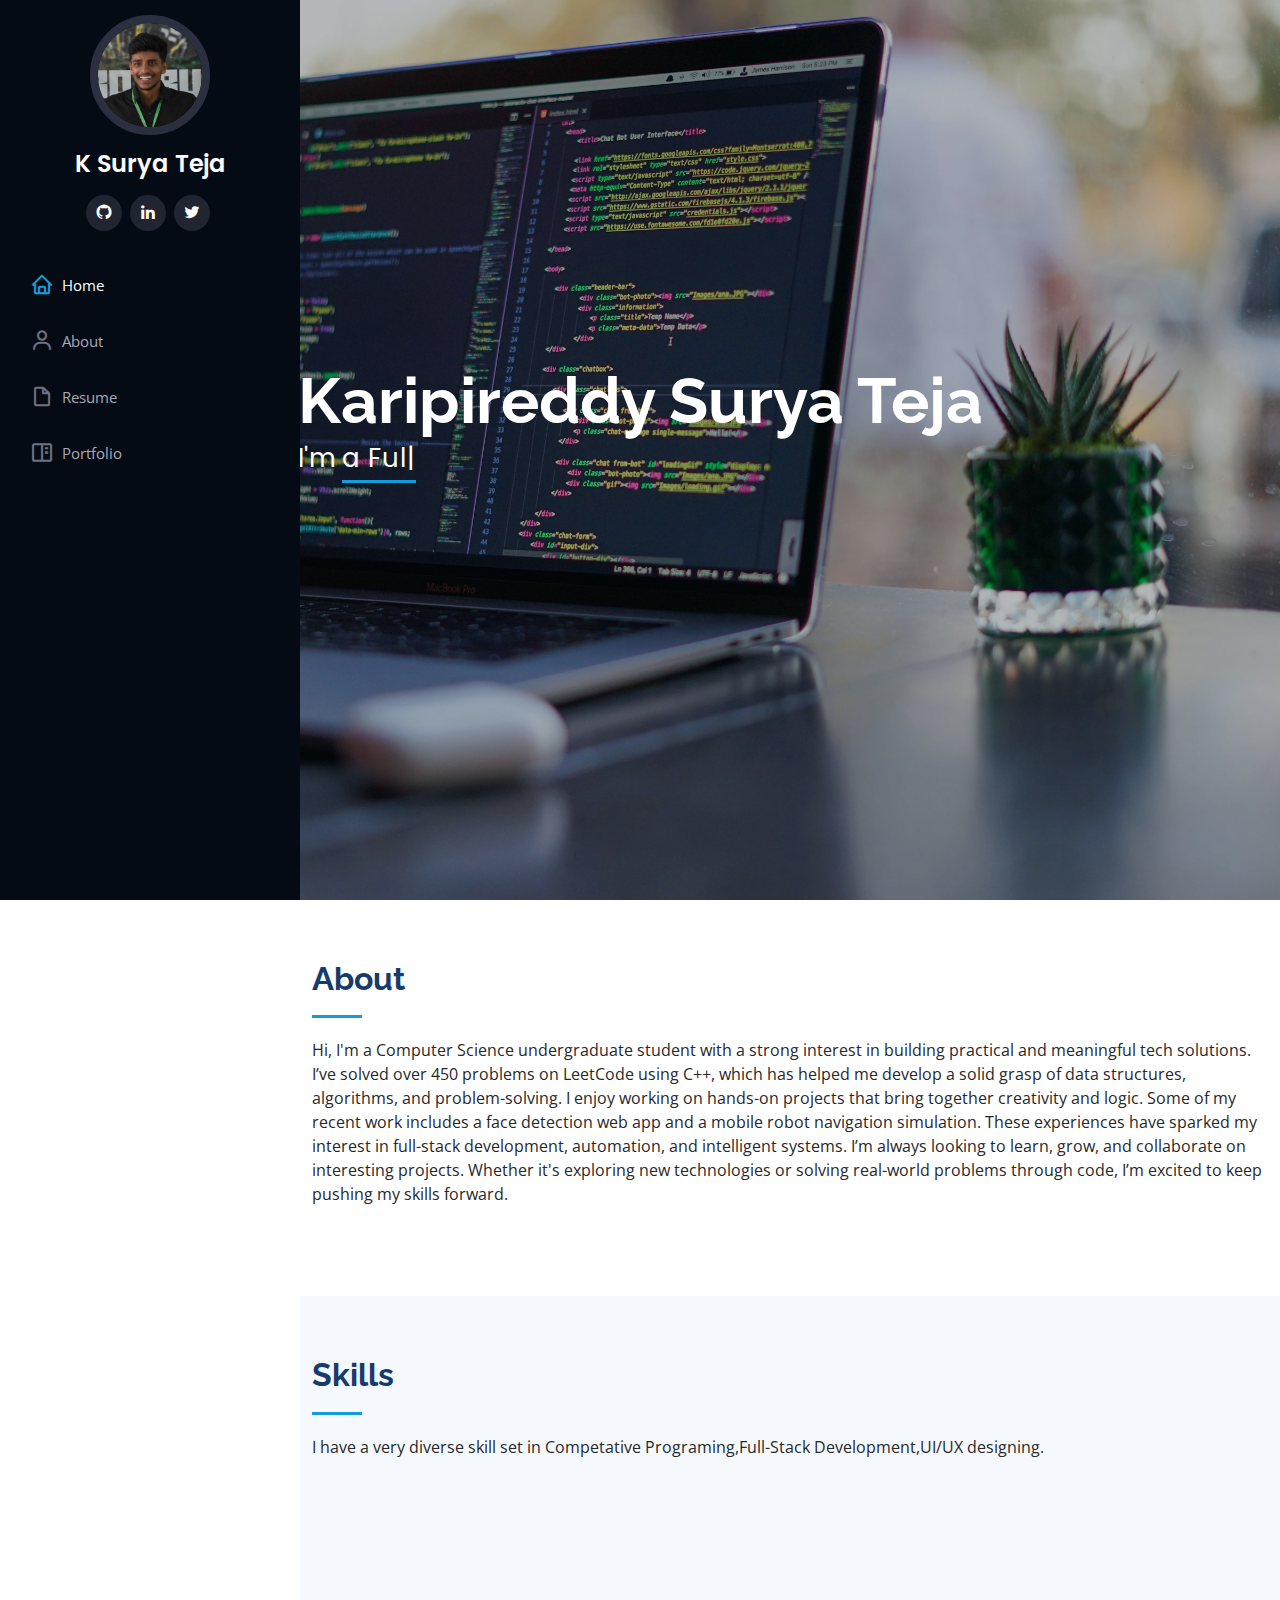
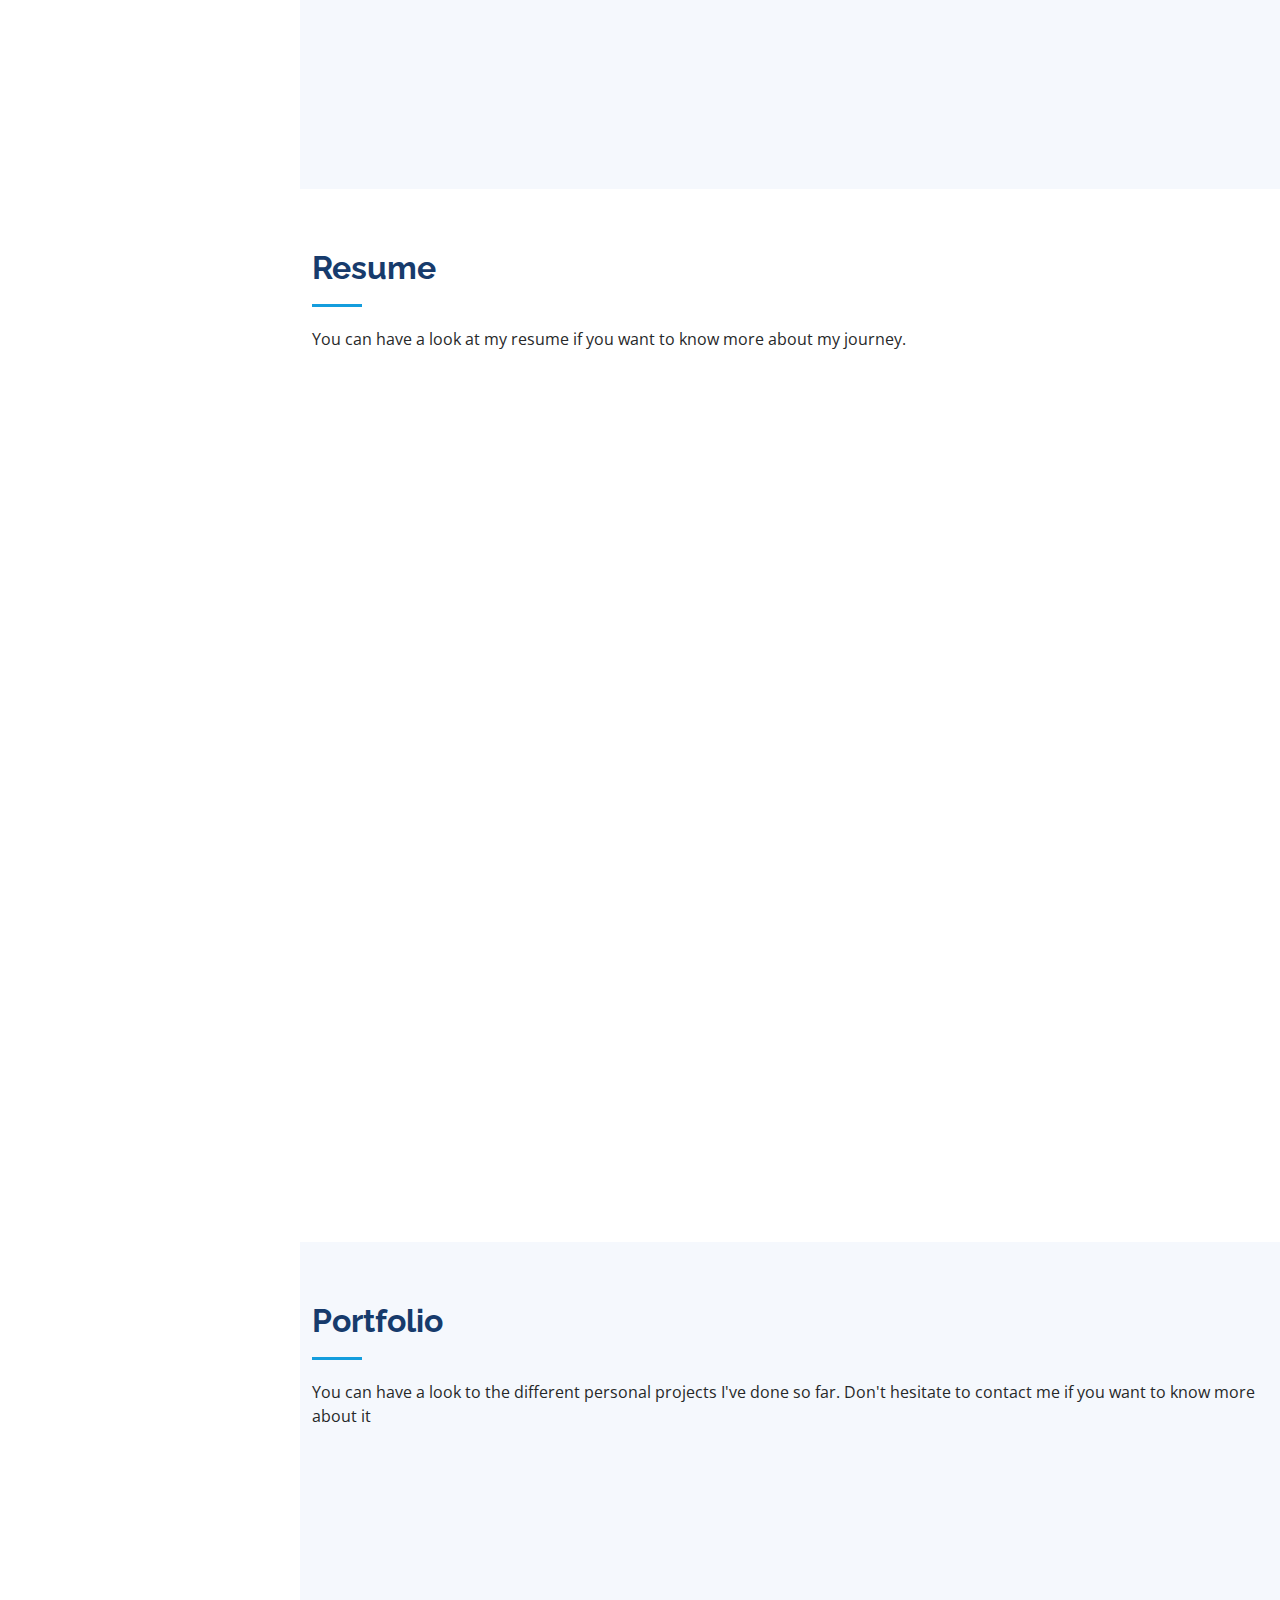
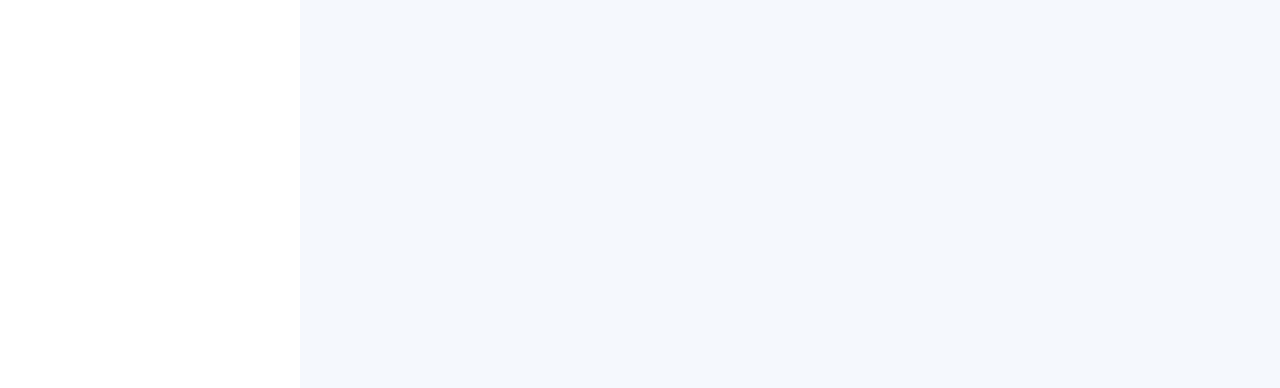
==== commit b4103ba4: "index.html" ====
--- a/index.html
+++ b/index.html
@@ -50,7 +50,7 @@
       <div class="container">
         <div class="section-title">
           <h2>About</h2>
-          <p>Hi, I'm a Computer Science undergraduate with a strong interest in building practical and meaningful tech solutions. I’ve solved over 450 problems on LeetCode using C++, which has helped me develop a solid grasp of data structures, algorithms, and problem-solving.
+          <p>Hi, I'm a Computer Science undergraduate student with a strong interest in building practical and meaningful tech solutions. I’ve solved over 450 problems on LeetCode using C++, which has helped me develop a solid grasp of data structures, algorithms, and problem-solving.
   
           I enjoy working on hands-on projects that bring together creativity and logic. Some of my recent work includes a face detection web app and a mobile robot navigation simulation. These experiences have sparked my interest in full-stack development, automation, and intelligent systems.
   
@@ -159,7 +159,7 @@
             <div class="resume-item">
               <h4>Narayana Junior College</h4>
               <h5>2020 - 2022</h5>
-              <p>MPC Department</p>
+              <p><b>MPC Department</b></p>
               <ul>
                 <li>Passed with high percentage of <b>91%</b></li>
                 <li>Achived a ranks of <b>20,272</b> out of <b>905,590</b> participants in <b>JEE-MAIN 2022</b></li>
@@ -168,10 +168,10 @@
             <div class="resume-item">
               <h4>National Institute of Technology Meghalaya, sohra</h4>
               <h5>2022 - 2026</h5>
-              <p>BTech in Computer Science & Engineering</p>
-              <ul>
-                <li><b>CGPA</b>: 8.66</li>
-                <li>Achieved a rank of <b>8578</b> out of 123,967 participants in <b>GATE2025</b>, showcasing strong analytical and problem-solving
+              <p><b> BTech in Computer Science & Engineering</b></p>
+              <ul>
+                <li><b>CGPA : 8.66</b></li>
+                <li>Achieved a rank of <b>8578</b> out of <b>123,967</b> participants in <b>GATE2025</b>, showcasing strong analytical and problem-solving
                   skills in engineering</li>
               </ul>
             </div>
@@ -182,7 +182,7 @@
             <div class="resume-item">
               <h4>DABOTICS-web Developer Intren</h4>
               <h5>FEB 2024</h5>
-              <p><em>Remote</em></p>
+              <p><em></b>Remote</b></em></p>
               <ul>
                 <li>Designed and Developed a Product land page,Quiz Website and a module to generate QR codes with any text or links.</li>
                 <li>Project helps to experience product and to attend Online Quiz with clean Interfaces </li>
@@ -192,8 +192,8 @@
             <h3 class="resume-title">Position of Responsibility</h3>
             <div class="resume-item">
               <h4>Coding Club NITM-Competitive Programming</h4>
-              <p><em>Club Cordinator</em></p>
-              <h5>Present</h5>
+              <p><em><b>Club Cordinator</b></em></p>
+              <h5>APR 2024 - Present</h5>
              
               <ul>
                 <li>Led the competitive programming branch of the coding club, overseeing the organization and participation in coding
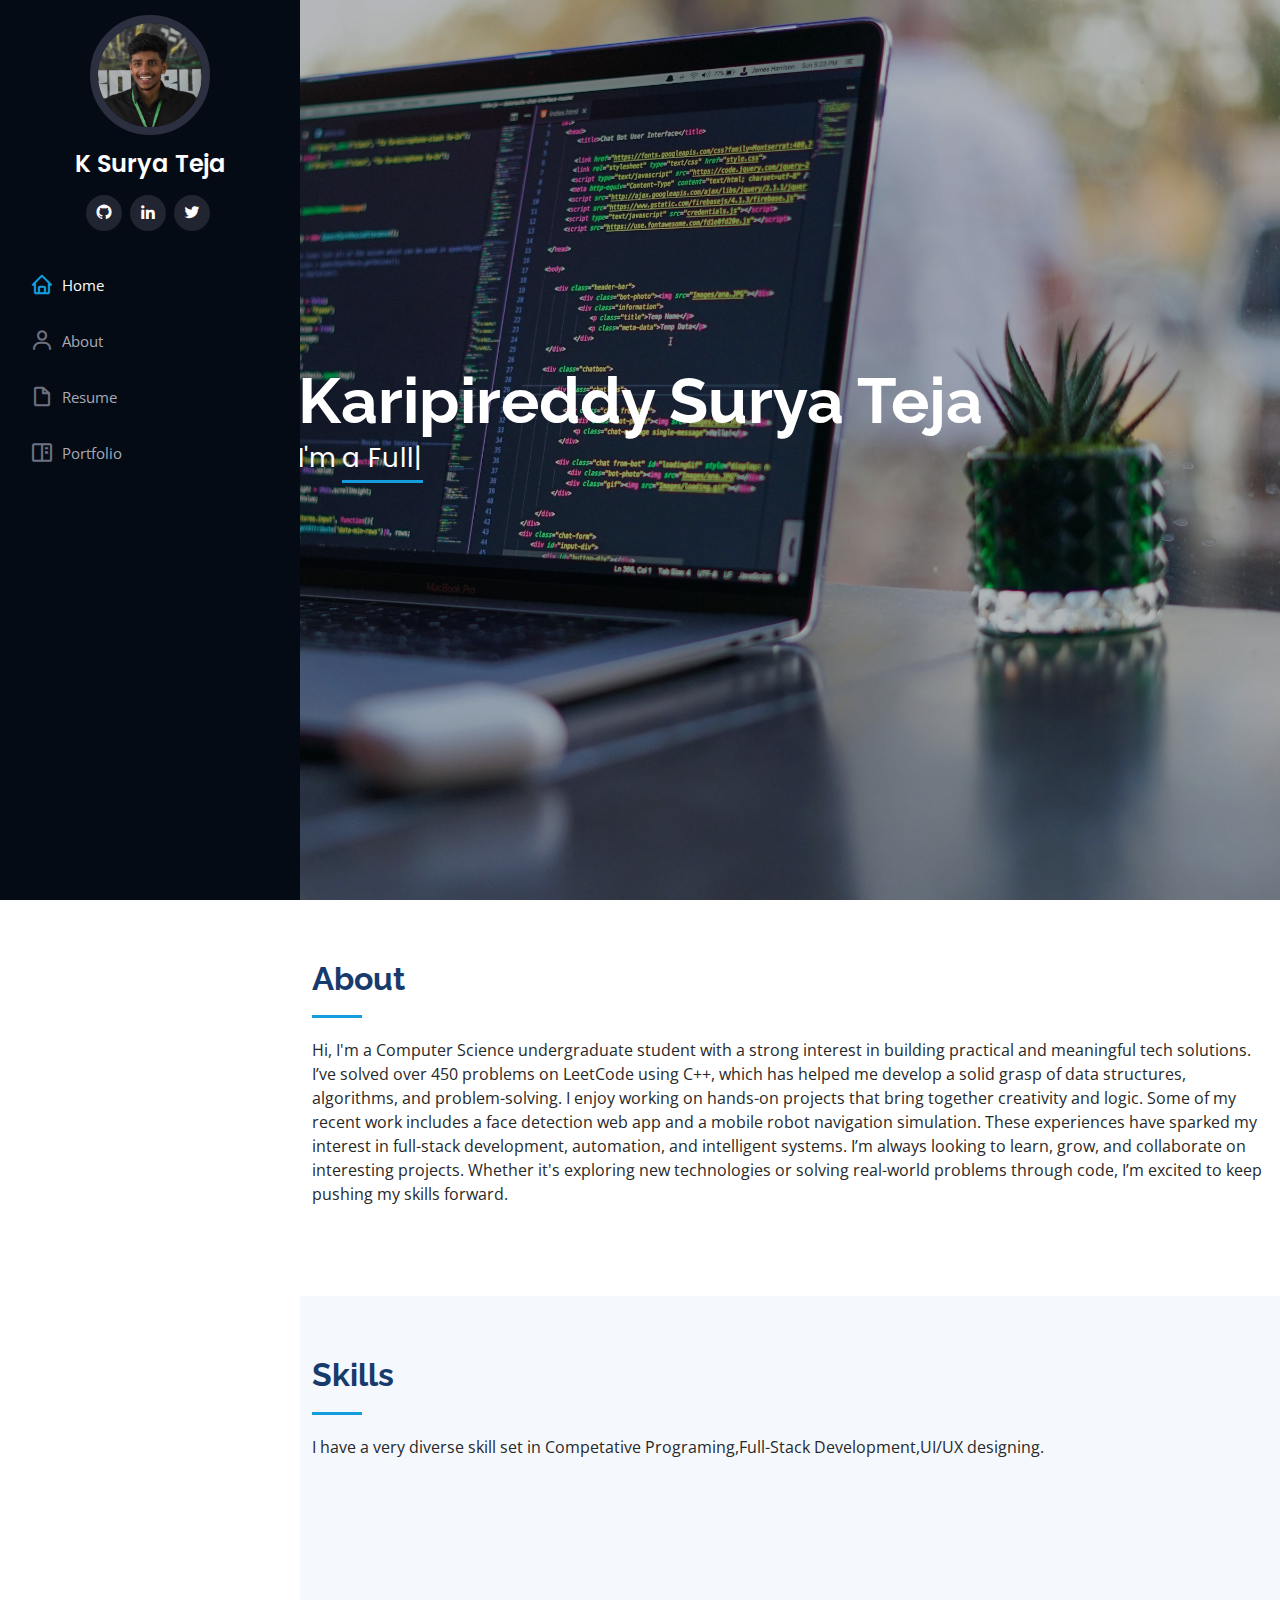
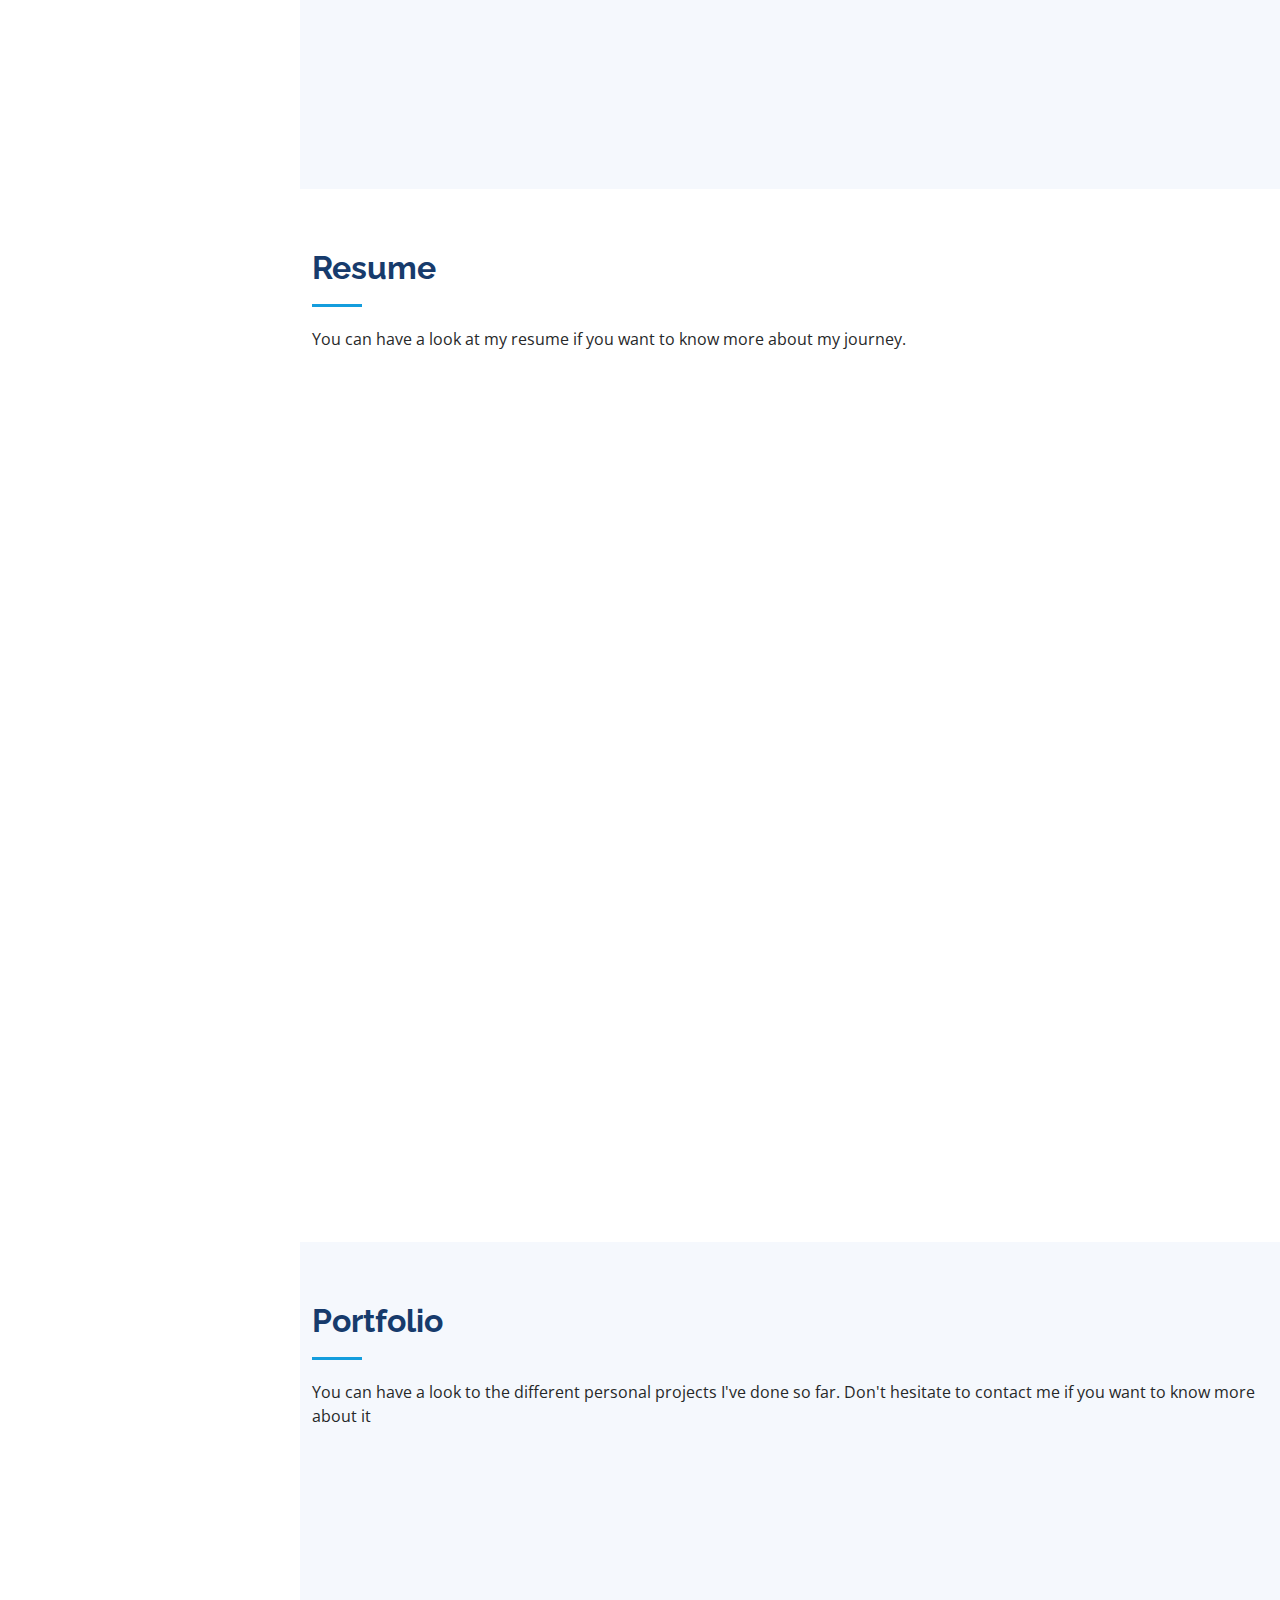
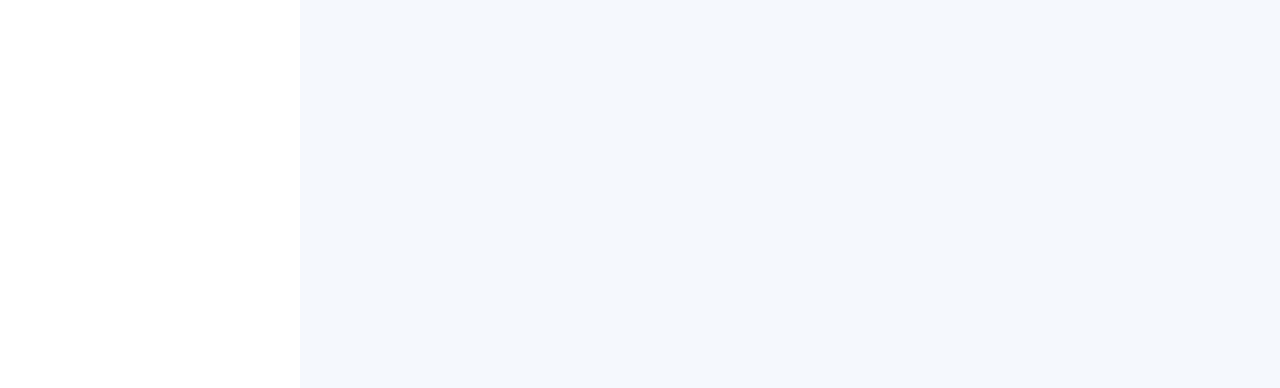
==== commit 20e86ff5: "index.html" ====
--- a/index.html
+++ b/index.html
@@ -152,7 +152,7 @@
             <h3 class="resume-title">Summary</h3>
             <div class="resume-item pb-0">
               <h4>Karipireddy Surya Teja Gopal Reddy</h4>
-              <p><em>I'm a Computer Science undergraduate passionate about building real-world tech solutions. With 450+ LeetCode problems solved in C++ and hands-on project experience in web development and intelligent systems, I love turning ideas into clean, efficient code. Currently exploring full-stack development, automation, and AI-driven applications.</em></p>
+              <p><em>I'm a Computer Science undergraduate student passionate about building real-world tech solutions. With 450+ LeetCode problems solved in C++ and hands-on project experience in web development and intelligent systems, I love turning ideas into clean, efficient code. Currently exploring full-stack development, automation, and AI-driven applications.</em></p>
             </div>
 
             <h3 class="resume-title">Education</h3>
